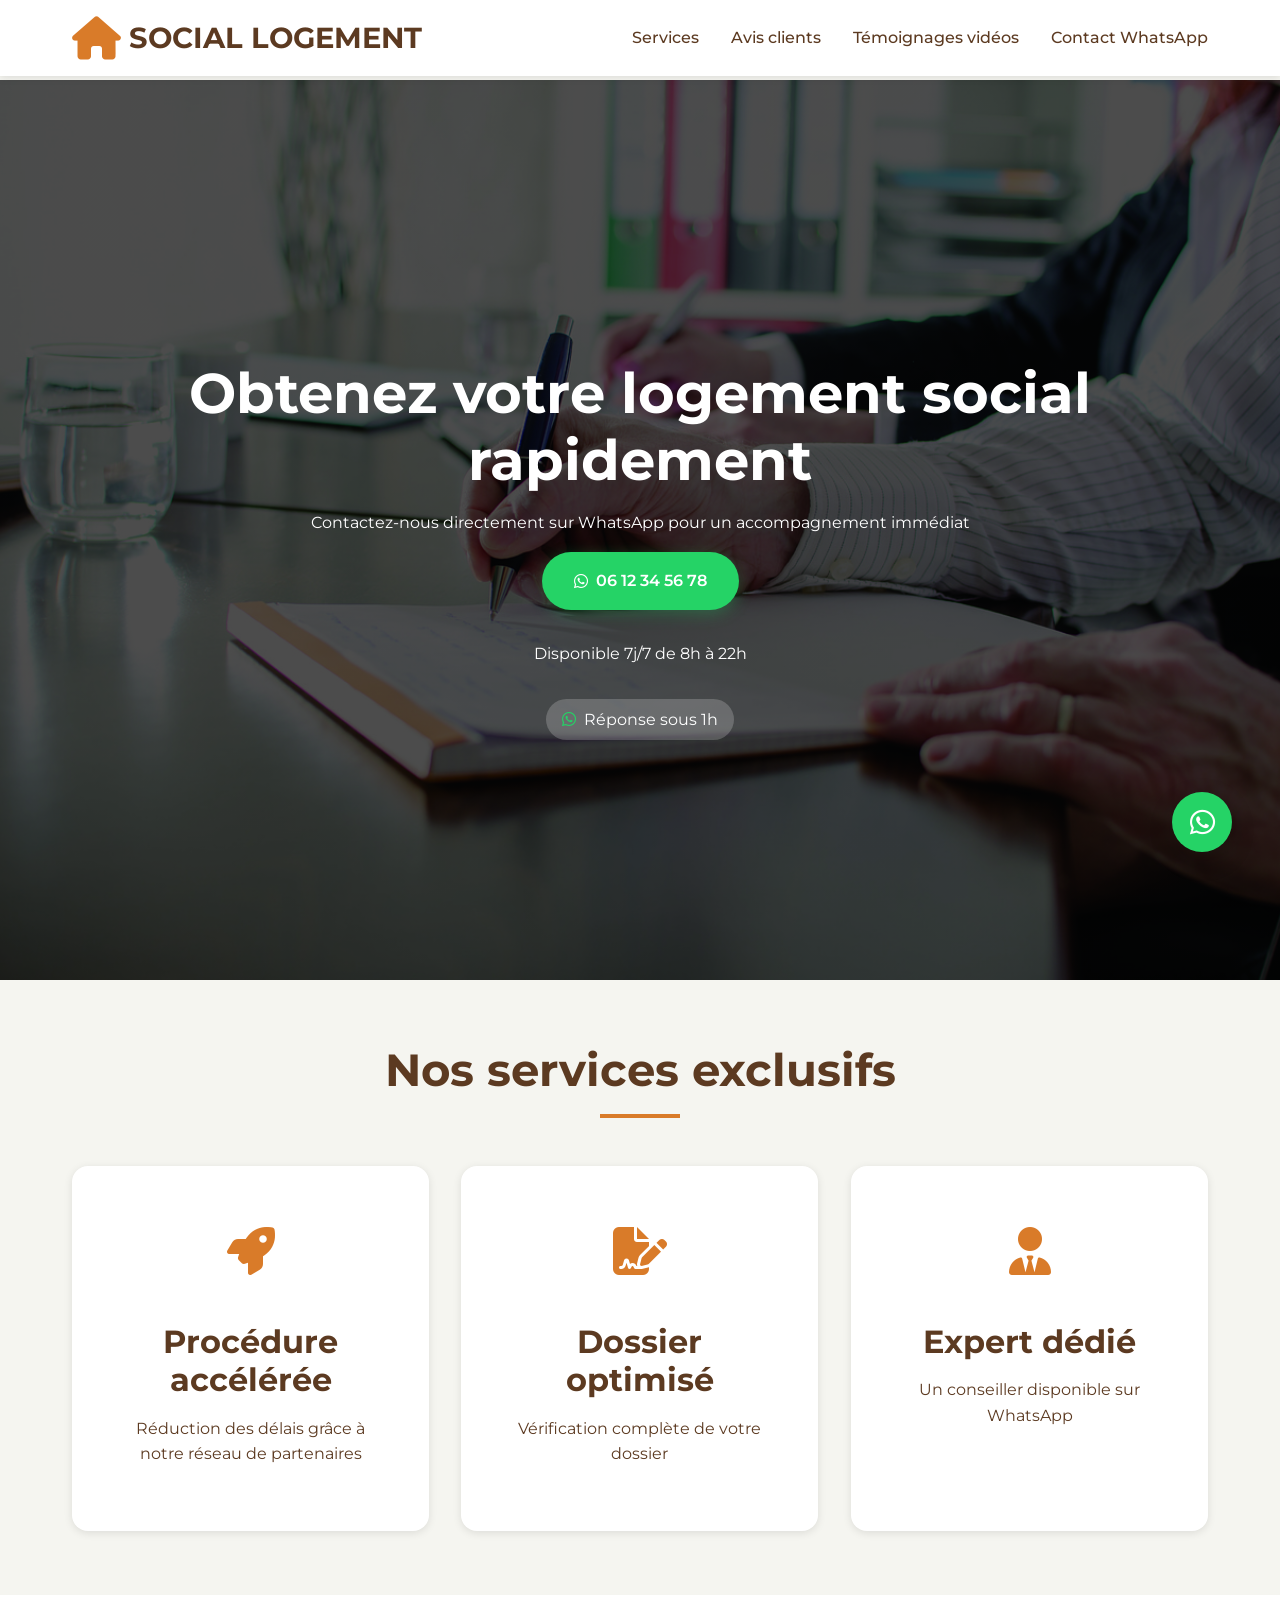
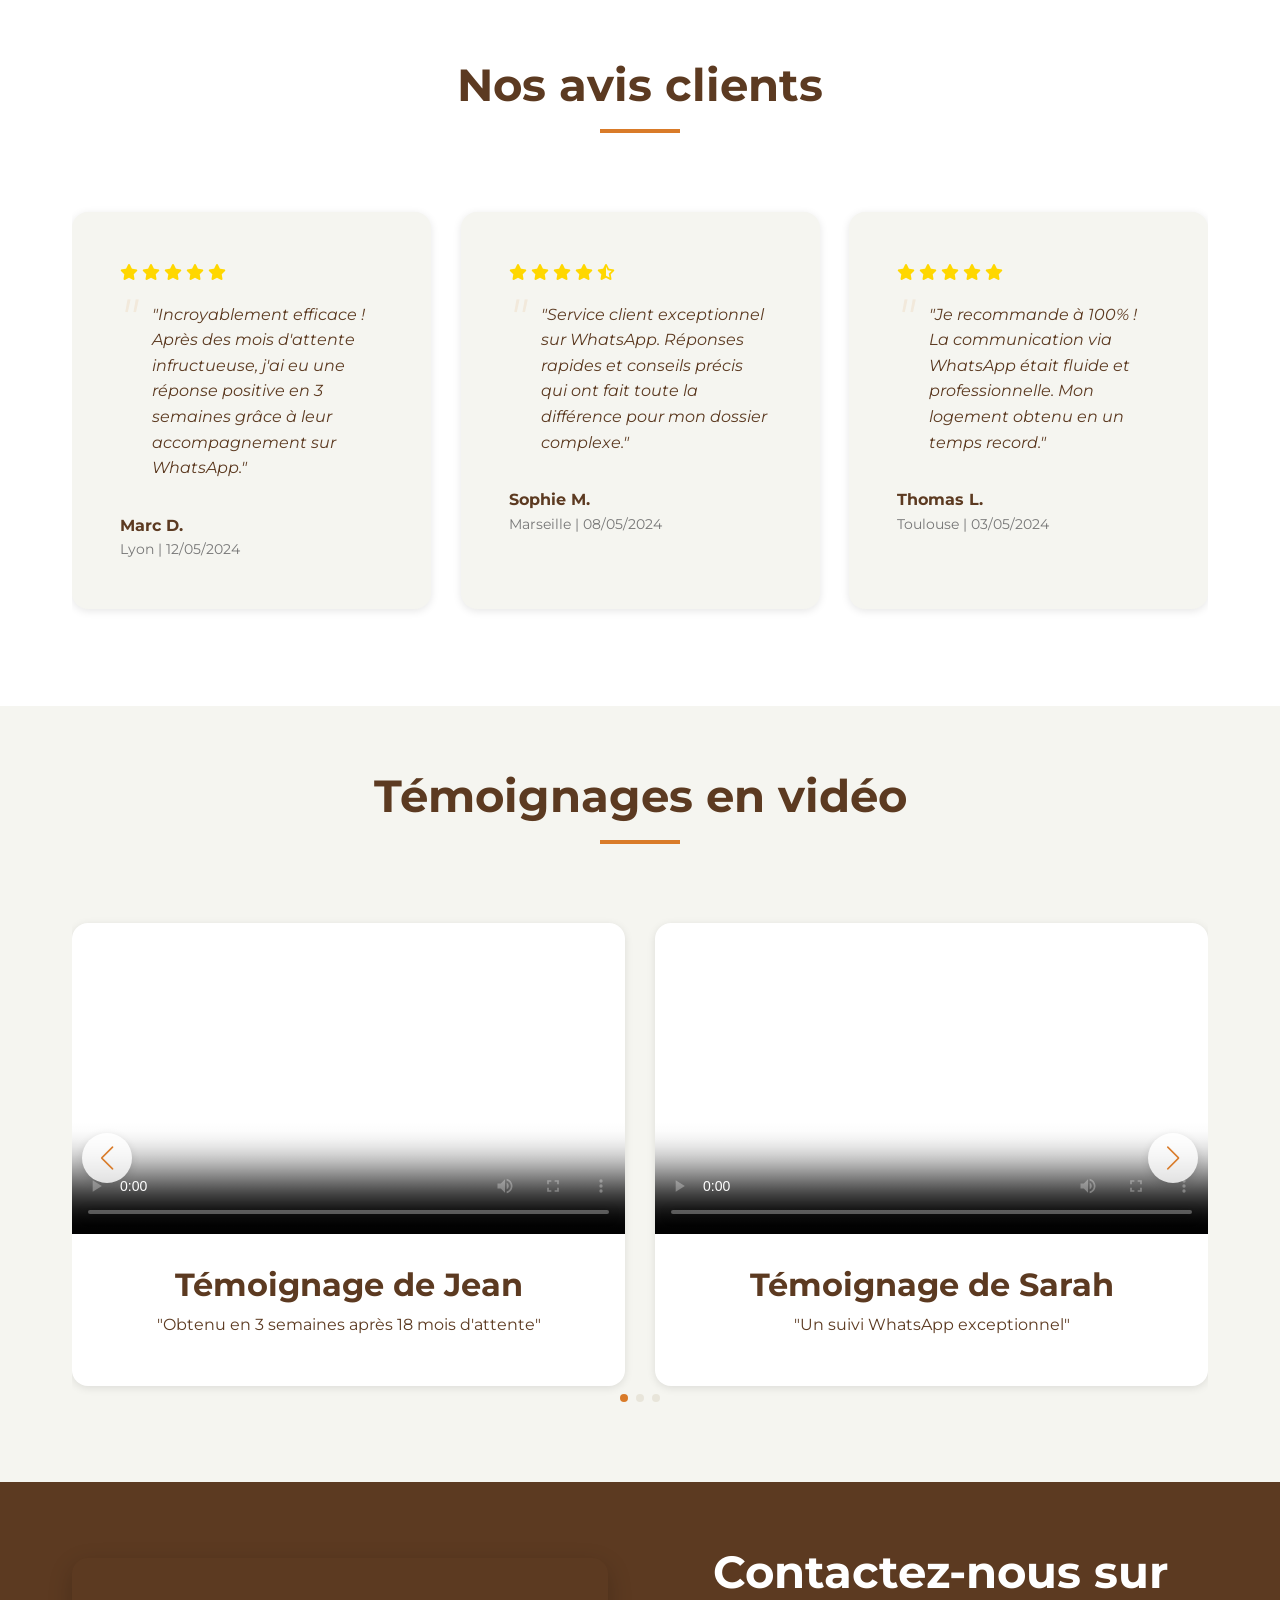
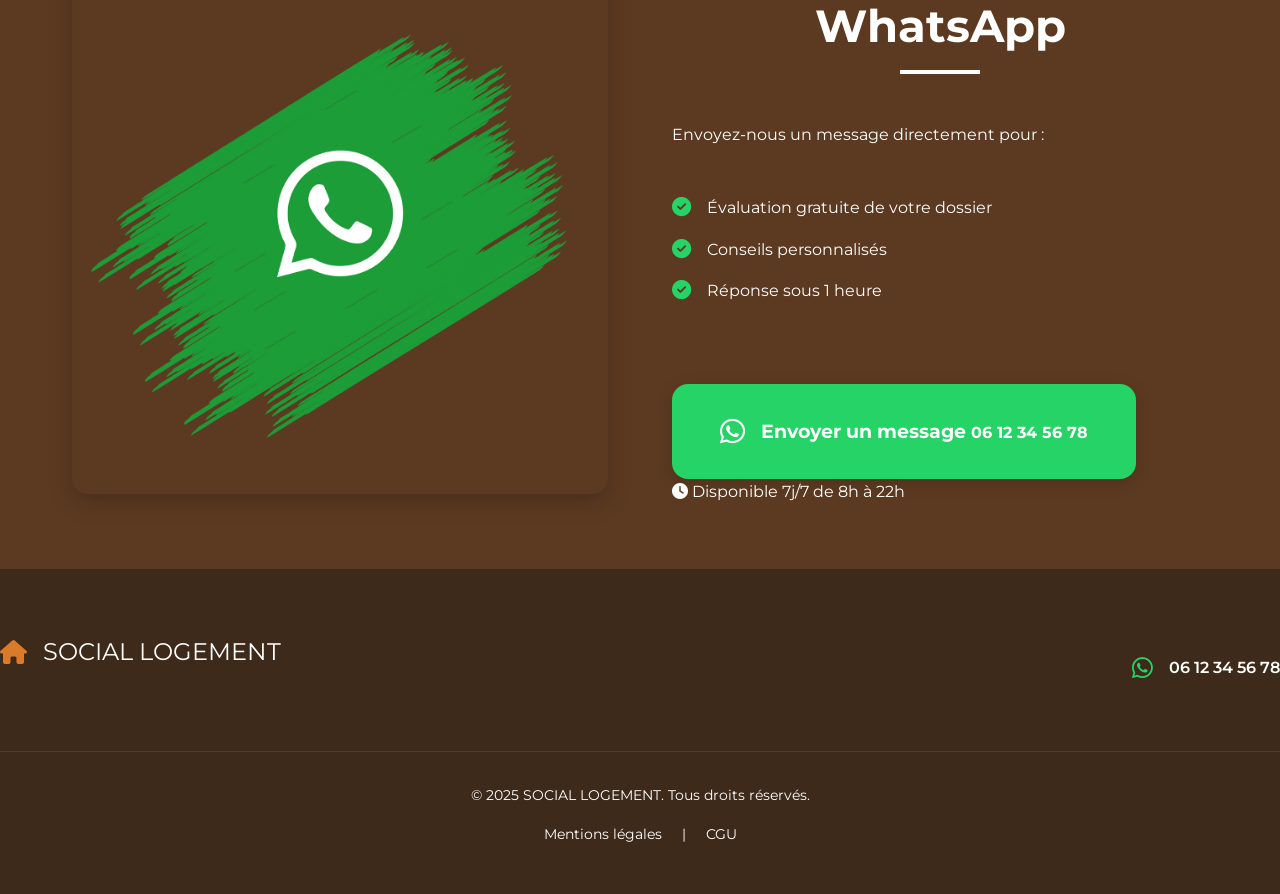
==== index.html @ 8d833677 "site web" ====
<!DOCTYPE html>
<html lang="fr">
<head>
    <meta charset="UTF-8">
    <meta name="viewport" content="width=device-width, initial-scale=1.0">
    <meta name="description" content="SOCIAL LOGEMENT - Accompagnement expert pour obtenir votre logement social rapidement via WhatsApp.">
    <title>SOCIAL LOGEMENT | Solution Rapide via WhatsApp</title>
    <link rel="stylesheet" href="https://cdnjs.cloudflare.com/ajax/libs/font-awesome/6.4.0/css/all.min.css">
    <link href="https://fonts.googleapis.com/css2?family=Montserrat:wght@400;500;600;700&display=swap" rel="stylesheet">
    <link rel="stylesheet" href="https://cdn.jsdelivr.net/npm/swiper@11/swiper-bundle.min.css"/>
    <link rel="stylesheet" href="css/style.css">
    <link rel="icon" href="favicon.ico" type="image/x-icon">
</head>
<body>
    <!-- Header Fixé -->
    <header class="header" >
        <div class="container">
            <nav class="navbar">
                <a href="#" class="logo">
                    <i class="fas fa-home"></i>
                    <span>SOCIAL LOGEMENT</span>
                </a>
                <button class="menu-toggle" aria-label="Menu mobile">
                    <i class="fas fa-bars"></i>
                </button>
                <ul class="nav-links">
                    <li><a href="#services">Services</a></li>
                    <li><a href="#commentaires-ecrits">Avis clients</a></li>
                    <li ><a href="#temoignages-videos">Témoignages vidéos</a></li>
                    <li><a href="#whatsapp">Contact WhatsApp</a></li>
                </ul>
            </nav>
        </div>
    </header>

    <!-- Hero Section avec WhatsApp en vedette -->
    <section class="hero">
        <div class="container">
            <h1 data-scroll="up">Obtenez votre logement social rapidement</h1>
            <p class="hero-subtitle" data-scroll="up" data-scroll-delay="100">Contactez-nous directement sur WhatsApp pour un accompagnement immédiat</p>
            
            <a href="https://wa.me/33612345678" class="btn btn-whatsapp pulse" data-scroll="up" data-scroll-delay="200">
                <i class="fab fa-whatsapp"></i>
                <span>06 12 34 56 78</span>
            </a>
            
            <div class="hero-cta" data-scroll="up" data-scroll-delay="300">
                <p>Disponible 7j/7 de 8h à 22h</p>
                <div class="whatsapp-badge">
                    <i class="fab fa-whatsapp"></i>
                    <span>Réponse sous 1h</span>
                </div>
            </div>
        </div>
    </section>

    <!-- Services Section -->
    <section id="services" class="section">
        <div class="container">
            <h2 class="section-title" data-scroll="up">Nos services exclusifs</h2>
            <div class="services-grid">
                <article class="card service-card hover-effect" data-scroll="left">
                    <div class="service-icon">
                        <i class="fas fa-rocket"></i>
                    </div>
                    <h3>Procédure accélérée</h3>
                    <p>Réduction des délais grâce à notre réseau de partenaires</p>
                </article>
                <article class="card service-card hover-effect" data-scroll="up" data-scroll-delay="100">
                    <div class="service-icon">
                        <i class="fas fa-file-signature"></i>
                    </div>
                    <h3>Dossier optimisé</h3>
                    <p>Vérification complète de votre dossier</p>

                </article>
                <article class="card service-card hover-effect" data-scroll="right">
                    <div class="service-icon">
                        <i class="fas fa-user-tie"></i>
                    </div>
                    <h3>Expert dédié</h3>
                    <p>Un conseiller disponible sur WhatsApp</p>

                </article>
            </div>
        </div>
    </section>

    <!-- Section Commentaires Écrits -->
    <section id="commentaires-ecrits" class="section comments-section">
        <div class="container">
            <h2 class="section-title" data-scroll="up">Nos avis clients</h2>
            <div class="swiper commentsSwiper" data-scroll="up">
                <div class="swiper-wrapper">
                    <!-- Commentaire 1 -->
                    <div class="swiper-slide" data-scroll="left">
                        <div class="comment-card">
                            <div class="comment-rating">
                                <i class="fas fa-star"></i>
                                <i class="fas fa-star"></i>
                                <i class="fas fa-star"></i>
                                <i class="fas fa-star"></i>
                                <i class="fas fa-star"></i>
                            </div>
                            <p class="comment-text">"Incroyablement efficace ! Après des mois d'attente infructueuse, j'ai eu une réponse positive en 3 semaines grâce à leur accompagnement sur WhatsApp."</p>
                            <div class="comment-author">
                                <strong>Marc D.</strong>
                                <span>Lyon | 12/05/2024</span>
                            </div>
                        </div>
                    </div>
                    
                    <!-- Commentaire 2 -->
                    <div class="swiper-slide" data-scroll="up" data-scroll-delay="100">
                        <div class="comment-card">
                            <div class="comment-rating">
                                <i class="fas fa-star"></i>
                                <i class="fas fa-star"></i>
                                <i class="fas fa-star"></i>
                                <i class="fas fa-star"></i>
                                <i class="fas fa-star-half-alt"></i>
                            </div>
                            <p class="comment-text">"Service client exceptionnel sur WhatsApp. Réponses rapides et conseils précis qui ont fait toute la différence pour mon dossier complexe."</p>
                            <div class="comment-author">
                                <strong>Sophie M.</strong>
                                <span>Marseille | 08/05/2024</span>
                            </div>
                        </div>
                    </div>
                    
                    <!-- Commentaire 3 -->
                    <div class="swiper-slide" data-scroll="right">
                        <div class="comment-card">
                            <div class="comment-rating">
                                <i class="fas fa-star"></i>
                                <i class="fas fa-star"></i>
                                <i class="fas fa-star"></i>
                                <i class="fas fa-star"></i>
                                <i class="fas fa-star"></i>
                            </div>
                            <p class="comment-text">"Je recommande à 100% ! La communication via WhatsApp était fluide et professionnelle. Mon logement obtenu en un temps record."</p>
                            <div class="comment-author">
                                <strong>Thomas L.</strong>
                                <span>Toulouse | 03/05/2024</span>
                            </div>
                        </div>
                    </div>
                </div>
                <div class="swiper-pagination"></div>
            </div>
        </div>
    </section>

    <!-- Section Témoignages Vidéos -->
    <section id="temoignages-videos" class="section video-testimonials-section">
        <div class="container">
            <h2 class="section-title" data-scroll="up">Témoignages en vidéo</h2>
            <div class="swiper videoTestimonialsSwiper" data-scroll="up">
                <div class="swiper-wrapper">
                    <!-- Vidéo 1 -->
                    <div class="swiper-slide" data-scroll="left">
                        <div class="video-testimonial-card">
                            <div class="video-container">
                                <video controls poster="assets/video-poster-1.jpg">
                                    <source src="assets/video1.mp4" type="video/mp4">
                                </video>
                            </div>
                            <div class="video-info">
                                <h3>Témoignage de Jean</h3>
                                <p>"Obtenu en 3 semaines après 18 mois d'attente"</p>
                            </div>
                        </div>
                    </div>
                    
                    <!-- Vidéo 2 -->
                    <div class="swiper-slide" data-scroll="up" data-scroll-delay="100">
                        <div class="video-testimonial-card">
                            <div class="video-container">
                                <video controls poster="assets/video-poster-2.jpg">
                                    <source src="assets/video2.mp4" type="video/mp4">
                                </video>
                            </div>
                            <div class="video-info">
                                <h3>Témoignage de Sarah</h3>
                                <p>"Un suivi WhatsApp exceptionnel"</p>
                            </div>
                        </div>
                    </div>
                    
                    <!-- Vidéo 3 -->
                    <div class="swiper-slide" data-scroll="right">
                        <div class="video-testimonial-card">
                            <div class="video-container">
                                <video controls poster="assets/video-poster-3.jpg">
                                    <source src="assets/video3.mp4" type="video/mp4">
                                </video>
                            </div>
                            <div class="video-info">
                                <h3>Témoignage de Pierre</h3>
                                <p>"Dossier traité en urgence grâce à WhatsApp"</p>
                            </div>
                        </div>
                    </div>
                </div>
                <div class="swiper-button-next"></div>
                <div class="swiper-button-prev"></div>
                <div class="swiper-pagination"></div>
            </div>
        </div>
    </section>

    <!-- Section WhatsApp -->
    <section id="whatsapp" class="section whatsapp-section">
        <div class="container">
            <div class="whatsapp-container">
                <div class="whatsapp-image" data-scroll="left">
                    <img src="assets/whatsapp-illustration.png" alt="Contact WhatsApp">
                </div>
                <div class="whatsapp-content" data-scroll="right">
                    <h2 class="section-title">Contactez-nous sur WhatsApp</h2>
                    <p data-scroll="right" data-scroll-delay="100">Envoyez-nous un message directement pour :</p>
                    <ul class="whatsapp-features">
                        <li data-scroll="right" data-scroll-delay="150"><i class="fas fa-check-circle"></i> Évaluation gratuite de votre dossier</li>
                        <li data-scroll="right" data-scroll-delay="200"><i class="fas fa-check-circle"></i> Conseils personnalisés</li>
                        <li data-scroll="right" data-scroll-delay="250"><i class="fas fa-check-circle"></i> Réponse sous 1 heure</li>
                    </ul>
                    <a href="https://wa.me/33612345678" class="btn btn-whatsapp-large pulse" data-scroll="up" data-scroll-delay="300">
                        <i class="fab fa-whatsapp"></i>
                        <span>Envoyer un message <small><b>06 12 34 56 78</b></small></span>
                        
                    </a>
                    <div class="whatsapp-hours" data-scroll="up" data-scroll-delay="350">
                        <i class="fas fa-clock"></i>
                        <span>Disponible 7j/7 de 8h à 22h</span>
                    </div>
                </div>
            </div>
        </div>
    </section>

    <!-- Footer -->
    <footer class="footer">
        <div class="footer-content">
            <div class="footer-logo" data-scroll="left">
                <i class="fas fa-home"></i>
                <span>SOCIAL LOGEMENT</span>
            </div>
            <div class="footer-whatsapp" data-scroll="up" data-scroll-delay="100">
                <a href="https://wa.me/33612345678" class="whatsapp-link">
                    <i class="fab fa-whatsapp"></i>
                    <span>   06 12 34 56 78 </span>
                    
                    
                </a>
            </div>
            <div class="footer-legal" data-scroll="right">
                <p>&copy; 2025 SOCIAL LOGEMENT. Tous droits réservés.</p>
                <p><a href="#">Mentions légales</a> | <a href="#">CGU</a></p>
            </div>
        </div>
    </footer>

    <!-- Bouton WhatsApp flottant -->
    <a href="https://wa.me/33612345678" class="float-whatsapp pulse" data-scroll>
        <i class="fab fa-whatsapp"></i>
    </a>

    <!-- Swiper JS -->
    <script src="https://cdn.jsdelivr.net/npm/swiper@11/swiper-bundle.min.js"></script>
    <!-- Main JS -->
    <script src="js/script.js"></script>
</body>
</html>
---- css/style.css ----
/* =============================================
   FICHIER STYLE.CSS POUR SOCIAL LOGEMENT
   Version : 3.0
   Auteur : [Votre nom]
   Date : [Date]
   ============================================= */

/* ====================
   VARIABLES
   ==================== */
:root {
  /* Votre palette de couleurs */
  --beige-light: #F5F5F0;
  --beige-dark: #E8E5DA;
  --marron-light: #5C3A21;
  --marron-dark: #3E2A1A;
  --orange-light: #D97B29;
  --orange-dark: #B26221;
  
  /* Couleurs WhatsApp uniquement */
  --whatsapp: #25D366;
  --whatsapp-dark: #128C7E;
  
  /* Neutres */
  --white: #FFFFFF;
  --black: #000000;
  --gray: #777777;

  /* Typographie */
  --font-main: 'Montserrat', sans-serif;
  --font-size-base: 16px;
  --line-height-base: 1.6;

  /* Espacements */
  --space-xs: 0.5rem;
  --space-sm: 1rem;
  --space-md: 2rem;
  --space-lg: 3rem;
  --space-xl: 4rem;

  /* Effets */
  --transition-base: all 0.3s ease-in-out;
  --shadow-sm: 0 2px 8px rgba(0,0,0,0.1);
  --shadow-md: 0 4px 16px rgba(0,0,0,0.15);
  --shadow-lg: 0 8px 24px rgba(0,0,0,0.2);
  --border-radius: 8px;
  --border-radius-lg: 16px;
}

/* ====================
   RESET ET BASE
   ==================== */
*,
*::before,
*::after {
  box-sizing: border-box;
  margin: 0;
  padding: 0;
}

html {
  scroll-behavior: smooth;
  font-size: var(--font-size-base);
}

body {
  font-family: var(--font-main);
  line-height: var(--line-height-base);
  color: var(--marron-light);
  background-color: var(--beige-light);
  overflow-x: hidden;
  padding-top: 80px; /* Pour le header fixe */
}

a {
  text-decoration: none;
  color: inherit;
  transition: var(--transition-base);
}

img, video {
  max-width: 100%;
  height: auto;
  display: block;
}

ul, ol {
  list-style: none;
}

/* ====================
   TYPOGRAPHIE
   ==================== */
h1, h2, h3, h4, h5, h6 {
  font-weight: 700;
  line-height: 1.2;
  margin-bottom: var(--space-sm);
}

h1 { font-size: clamp(2.5rem, 5vw, 3.5rem); }
h2 { font-size: clamp(2rem, 4vw, 2.8rem); }
h3 { font-size: clamp(1.5rem, 3vw, 2rem); }

p {
  margin-bottom: var(--space-sm);
}

/* ====================
   LAYOUT
   ==================== */
.container {
  width: 100%;
  max-width: 1200px;
  margin: 0 auto;
  padding: 0 var(--space-md);
}

.section {
  padding: var(--space-xl) 0;
  position: relative;
}

.section-title {
  text-align: center;
  margin-bottom: var(--space-lg);
  position: relative;
}

.section-title::after {
  content: '';
  display: block;
  width: 80px;
  height: 4px;
  background: var(--orange-light);
  margin: var(--space-sm) auto 0;
}

/* ====================
   COMPOSANTS
   ==================== */

/* Header - Correction du bug PC */
.header {
  position: fixed;
  top: 0;
  left: 0;
  width: 100%;
  background-color: var(--white);
  box-shadow: var(--shadow-sm);
  z-index: 1000;
  padding: 15px 0;
}

.navbar {
  display: flex;
  justify-content: space-between;
  align-items: center;
}

.logo {
  display: flex;
  align-items: center;
  font-size: 1.8rem;
  font-weight: 700;
  color: var(--marron-light);
}

.logo i {
  margin-right: var(--space-xs);
  color: var(--orange-light);
  font-size: 1.5em;
}

.nav-links {
  display: flex;
  gap: var(--space-md);
}

.nav-links a {
  font-weight: 500;
  position: relative;
}

.nav-links a::after {
  content: '';
  position: absolute;
  bottom: -3px;
  left: 0;
  width: 0;
  height: 2px;
  background: var(--orange-light);
  transition: var(--transition-base);
}

.nav-links a:hover::after {
  width: 100%;
}

.menu-toggle {
  display: none;
  background: none;
  border: none;
  font-size: 1.5rem;
  color: var(--marron-light);
  cursor: pointer;
}

/* Boutons */
.btn {
  display: inline-flex;
  align-items: center;
  justify-content: center;
  padding: var(--space-sm) var(--space-md);
  border-radius: 50px;
  font-weight: 600;
  transition: var(--transition-base);
}

.btn-primary {
  background-color: var(--orange-light);
  color: var(--white);
}

.btn-primary:hover {
  background-color: var(--orange-dark);
  transform: translateY(-3px);
}

/* Boutons WhatsApp (seuls éléments verts) */
.btn-whatsapp {
  background-color: var(--whatsapp);
  color: var(--white);
  box-shadow: 0 4px 15px rgba(37, 211, 102, 0.3);
}

.btn-whatsapp:hover {
  background-color: var(--whatsapp-dark);
  transform: translateY(-3px);
  box-shadow: 0 8px 20px rgba(37, 211, 102, 0.4);
}

.btn-whatsapp i {
  margin-right: var(--space-xs);
}

/* Hero Section */
.hero {
  min-height: 100vh;
  display: flex;
  flex-direction: column;
  justify-content: center;
  align-items: center;
  text-align: center;
  padding: 120px var(--space-md) 80px;
  background: linear-gradient(rgba(0, 0, 0, 0.7), rgba(0, 0, 0, 0.7)), url('../assets/hero-bg.png') center/cover;
  color: var(--white);
}

.hero-cta {
  margin-top: var(--space-md);
}

.whatsapp-badge {
  display: inline-flex;
  align-items: center;
  background: rgba(255, 255, 255, 0.2);
  padding: var(--space-xs) var(--space-sm);
  border-radius: 50px;
  margin-top: var(--space-sm);
}

.whatsapp-badge i {
  color: var(--whatsapp);
  margin-right: var(--space-xs);
}

/* Animation pulsante pour WhatsApp uniquement */
@keyframes pulse {
  0% {
    transform: scale(1);
    box-shadow: 0 0 0 0 rgba(37, 211, 102, 0.7);
  }
  70% {
    transform: scale(1.05);
    box-shadow: 0 0 0 10px rgba(37, 211, 102, 0);
  }
  100% {
    transform: scale(1);
    box-shadow: 0 0 0 0 rgba(37, 211, 102, 0);
  }
}

.pulse {
  animation: pulse 2s infinite;
}

/* Services Section */
.services-grid {
  display: grid;
  grid-template-columns: repeat(auto-fit, minmax(300px, 1fr));
  gap: var(--space-md);
}

.service-card {
  background: var(--white);
  border-radius: var(--border-radius-lg);
  padding: var(--space-lg);
  text-align: center;
  box-shadow: var(--shadow-sm);
  transition: var(--transition-base);
  position: relative;
  overflow: hidden;
}

.service-card:hover {
  transform: translateY(-10px);
  box-shadow: var(--shadow-lg);
}

.service-icon {
  font-size: 3rem;
  color: var(--orange-light);
  margin-bottom: var(--space-md);
  transition: var(--transition-base);
}

.service-card:hover .service-icon {
  transform: scale(1.2);
}

/* Section Commentaires Écrits */
.comments-section {
  background: var(--white);
}

.comment-card {
  background: var(--beige-light);
  border-radius: var(--border-radius-lg);
  padding: var(--space-lg);
  height: 100%;
  box-shadow: var(--shadow-sm);
}

.comment-rating {
  color: #FFD700;
  margin-bottom: var(--space-sm);
}

.comment-text {
  font-style: italic;
  margin-bottom: var(--space-md);
  position: relative;
  padding-left: var(--space-md);
}

.comment-text::before {
  content: '"';
  position: absolute;
  left: 0;
  top: -10px;
  font-size: 3rem;
  color: rgba(217, 123, 41, 0.1);
  line-height: 1;
}

.comment-author {
  display: flex;
  flex-direction: column;
}

.comment-author strong {
  color: var(--marron-light);
}

.comment-author span {
  font-size: 0.9rem;
  color: var(--gray);
}

/* Section Témoignages Vidéos */
.video-testimonials-section {
  background: var(--beige-light);
}

.video-testimonial-card {
  background: var(--white);
  border-radius: var(--border-radius-lg);
  overflow: hidden;
  box-shadow: var(--shadow-sm);
  transition: var(--transition-base);
}

.video-testimonial-card:hover {
  transform: translateY(-5px);
  box-shadow: var(--shadow-lg);
}

.video-container {
  position: relative;
  padding-bottom: 56.25%;
  height: 0;
  overflow: hidden;
}

.video-container video {
  position: absolute;
  top: 0;
  left: 0;
  width: 100%;
  height: 100%;
  object-fit: cover;
}

.video-info {
  padding: var(--space-md);
  text-align: center;
}

.video-info h3 {
  color: var(--marron-light);
  margin-bottom: var(--space-xs);
}

/* Section WhatsApp */
.whatsapp-section {
  background: var(--marron-light);
  color: var(--white);
}

.whatsapp-container {
  display: grid;
  grid-template-columns: 1fr 1fr;
  gap: var(--space-xl);
  align-items: center;
}

.whatsapp-image img {
  width: 100%;
  border-radius: var(--border-radius-lg);
  box-shadow: var(--shadow-lg);
}

.whatsapp-content .section-title {
  color: var(--white);
}

.whatsapp-content .section-title::after {
  background: var(--white);
}

.whatsapp-features {
  list-style: none;
  margin: var(--space-lg) 0;
}

.whatsapp-features li {
  margin-bottom: var(--space-sm);
  display: flex;
  align-items: center;
}

.whatsapp-features i {
  margin-right: var(--space-sm);
  font-size: 1.2rem;
  color: var(--whatsapp);
}

.btn-whatsapp-large {
  display: inline-flex;
  align-items: center;
  background: var(--whatsapp);
  color: var(--white);
  padding: var(--space-md) var(--space-lg);
  border-radius: var(--border-radius-lg);
  font-weight: 700;
  font-size: 1.2rem;
  transition: var(--transition-base);
  box-shadow: var(--shadow-md);
  margin-top: var(--space-md);
}

.btn-whatsapp-large:hover {
  background: var(--whatsapp-dark);
  transform: translateY(-3px);
  box-shadow: var(--shadow-lg);
}

.btn-whatsapp-large i {
  font-size: 1.8rem;
  margin-right: var(--space-sm);
}

/* Footer */
.footer {
  background: var(--marron-dark);
  color: var(--white);
  padding: var(--space-xl) 0 var(--space-md);
}

.footer-content {
  display: flex;
  justify-content: space-between;
  align-items: center;
  flex-wrap: wrap;
}

.footer-logo {
  display: flex;
  align-items: center;
  font-size: 1.5rem;
  margin-bottom: var(--space-md);
}

.footer-logo i {
  color: var(--orange-light);
  margin-right: var(--space-sm);
}

.footer-whatsapp .whatsapp-link {
  display: flex;
  align-items: center;
  color: var(--white);
  font-weight: 600;
}

.footer-whatsapp .whatsapp-link i {
  color: var(--whatsapp);
  margin-right: var(--space-sm);
  font-size: 1.5rem;
}

.footer-legal {
  width: 100%;
  text-align: center;
  margin-top: var(--space-lg);
  padding-top: var(--space-md);
  border-top: 1px solid rgba(255, 255, 255, 0.1);
  font-size: 0.9rem;
}

.footer-legal a {
  color: var(--white);
  margin: 0 var(--space-sm);
}

/* Bouton WhatsApp flottant */
.float-whatsapp {
  position: fixed;
  bottom: var(--space-lg);
  right: var(--space-lg);
  width: 60px;
  height: 60px;
  background: var(--whatsapp);
  color: var(--white);
  border-radius: 50%;
  display: flex;
  align-items: center;
  justify-content: center;
  font-size: 1.8rem;
  box-shadow: var(--shadow-lg);
  z-index: 999;
  transition: var(--transition-base);
}

.float-whatsapp:hover {
  background: var(--whatsapp-dark);
  transform: scale(1.1);
}

/* ====================
   SWIPER OVERRIDES
   ==================== */
.swiper {
  width: 100%;
  padding: var(--space-md) 0;
}

.swiper-slide {
  height: auto;
}

.swiper-pagination-bullet {
  background: var(--beige-dark);
  opacity: 1;
}

.swiper-pagination-bullet-active {
  background: var(--orange-light);
}

.swiper-button-next,
.swiper-button-prev {
  color: var(--orange-light);
  background: rgba(255, 255, 255, 0.8);
  width: 50px;
  height: 50px;
  border-radius: 50%;
  box-shadow: var(--shadow-sm);
  transition: var(--transition-base);
}

.swiper-button-next:hover,
.swiper-button-prev:hover {
  background: var(--white);
  transform: scale(1.1);
}

.swiper-button-next::after,
.swiper-button-prev::after {
  font-size: 1.5rem;
}

/* ====================
   RESPONSIVE
   ==================== */
@media (max-width: 992px) {
  .whatsapp-container {
    grid-template-columns: 1fr;
    gap: var(--space-lg);
  }
  
  .whatsapp-image {
    max-width: 500px;
    margin: 0 auto;
  }
}

@media (max-width: 768px) {
  .menu-toggle {
    display: block;
  }
  
  .nav-links {
    position: fixed;
    top: 80px;
    left: 0;
    width: 100%;
    background: var(--white);
    flex-direction: column;
    align-items: center;
    padding: var(--space-md) 0;
    box-shadow: 0 10px 15px rgba(0, 0, 0, 0.1);
    transform: translateY(-150%);
    transition: var(--transition-base);
  }
  
  .nav-links.active {
    transform: translateY(0);
  }
  
  .nav-links li {
    margin: var(--space-sm) 0;
  }
  
  .hero h1 {
    font-size: 2.2rem;
  }
  
  .section {
    padding: var(--space-lg) 0;
  }
  
  .swiper-button-next,
  .swiper-button-prev {
    display: none;
  }
}

@media (max-width: 576px) {
  :root {
    --font-size-base: 15px;
  }
  
  .hero h1 {
    font-size: 1.8rem;
  }
  
  .btn-whatsapp {
    padding: var(--space-sm) var(--space-md);
    font-size: 1rem;
  }
  
  .float-whatsapp {
    width: 50px;
    height: 50px;
    font-size: 1.5rem;
    bottom: var(--space-md);
    right: var(--space-md);
  }
}

/* ====================
   ANIMATION SCROLL
   ==================== */
[data-scroll] {
  opacity: 0;
  transition: opacity 0.8s ease-out, transform 0.8s ease-out;
  will-change: opacity, transform;
}

[data-scroll="in"] {
  opacity: 1;
  transform: translate(0, 0) !important;
}

[data-scroll="left"] {
  transform: translateX(-50px);
}

[data-scroll="right"] {
  transform: translateX(50px);
}

[data-scroll="up"] {
  transform: translateY(50px);
}

[data-scroll="down"] {
  transform: translateY(-50px);
}

/* Délais d'animation */
[data-scroll-delay="100"] { transition-delay: 0.1s; }
[data-scroll-delay="150"] { transition-delay: 0.15s; }
[data-scroll-delay="200"] { transition-delay: 0.2s; }
[data-scroll-delay="250"] { transition-delay: 0.25s; }
[data-scroll-delay="300"] { transition-delay: 0.3s; }
[data-scroll-delay="350"] { transition-delay: 0.35s; }
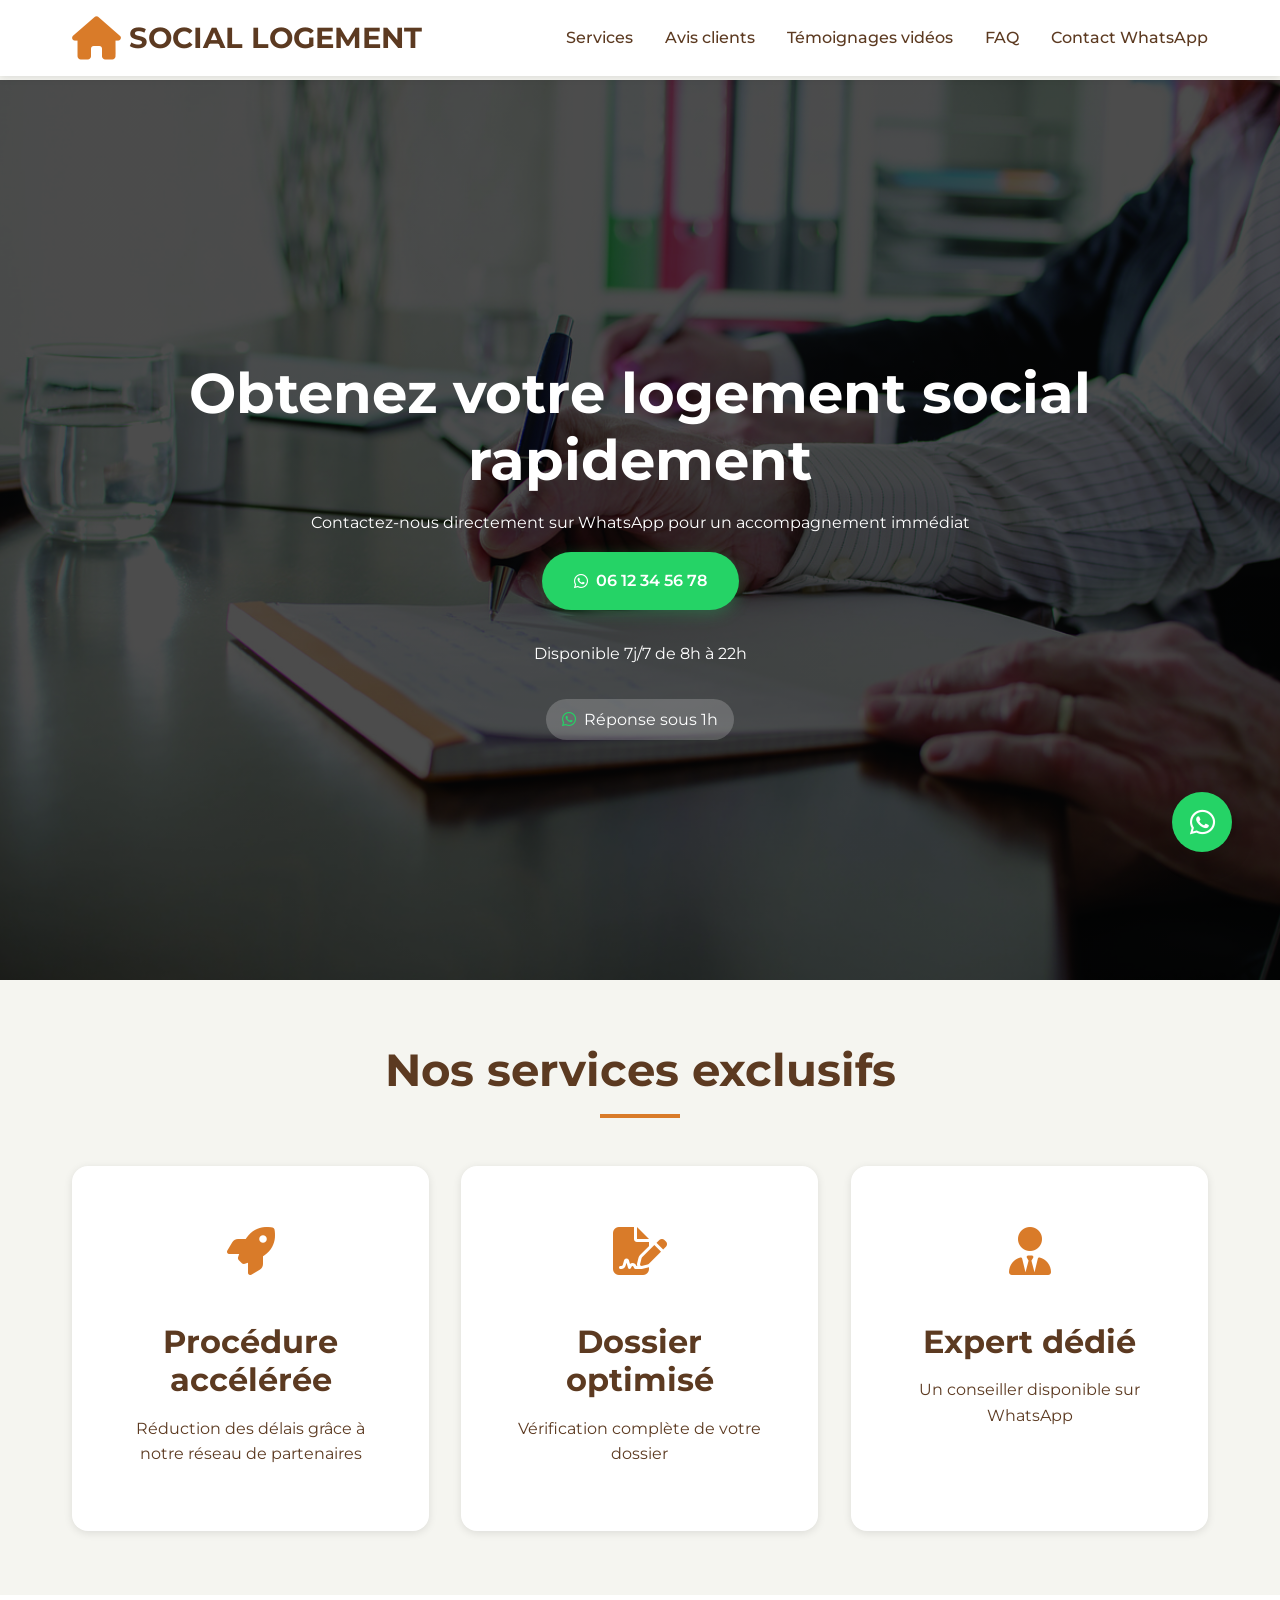
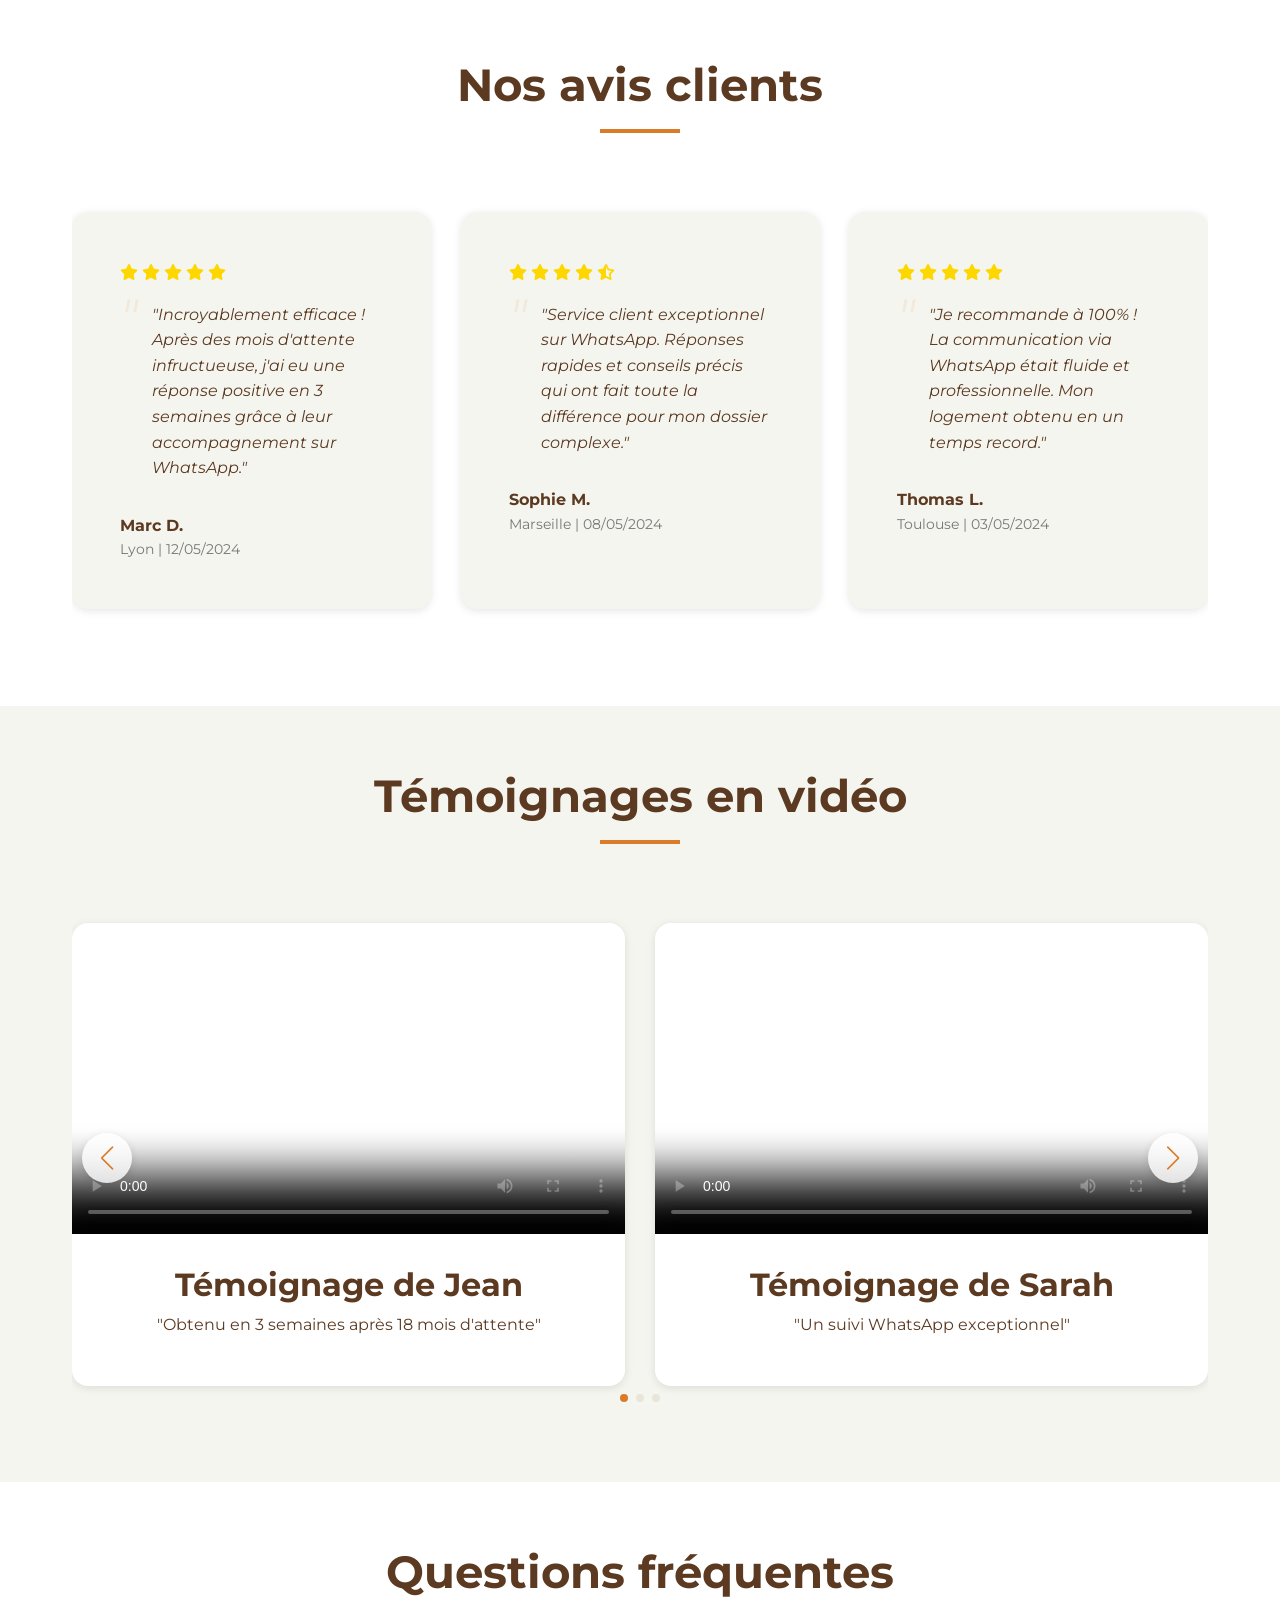
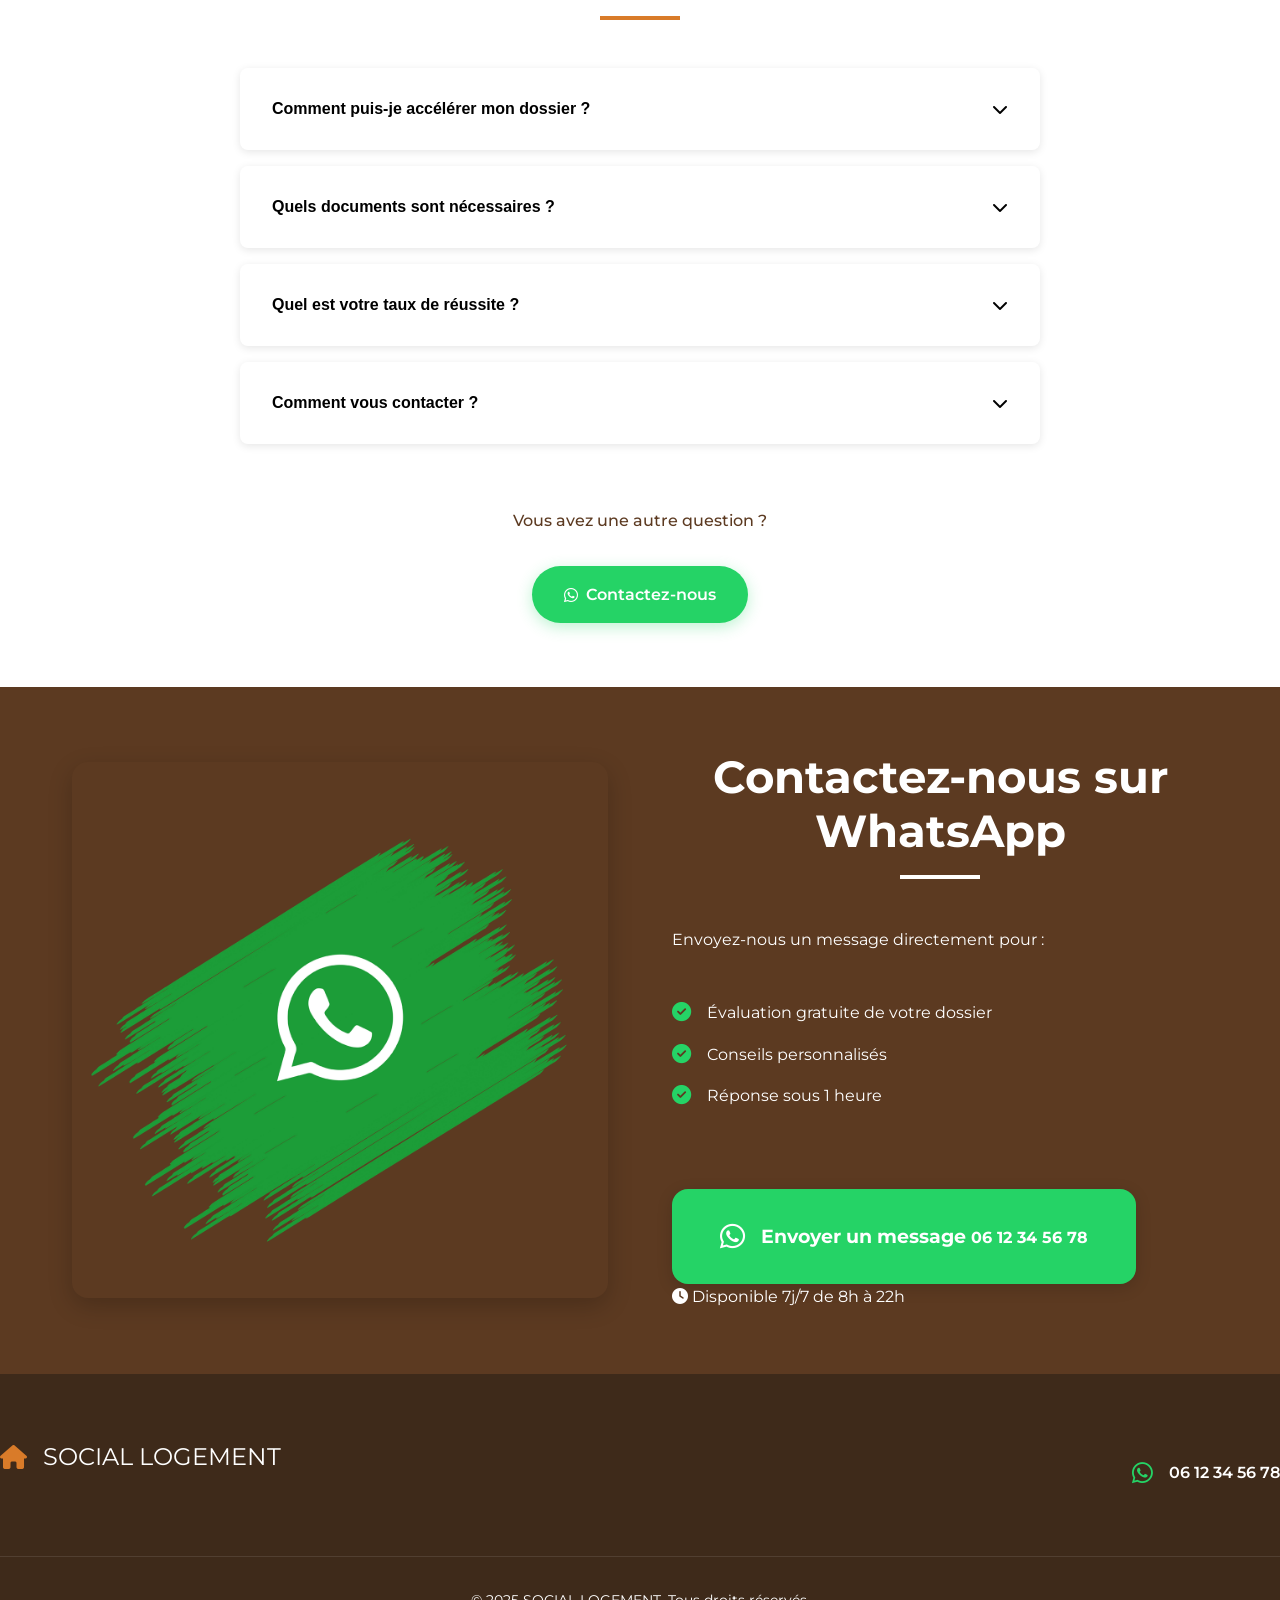
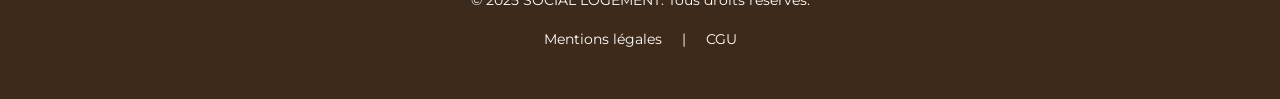
==== commit a8122694: "Ajout faq" ====
--- a/index.html
+++ b/index.html
@@ -27,6 +27,7 @@
                     <li><a href="#services">Services</a></li>
                     <li><a href="#commentaires-ecrits">Avis clients</a></li>
                     <li ><a href="#temoignages-videos">Témoignages vidéos</a></li>
+                    <li><a href="#faq">FAQ</a></li>
                     <li><a href="#whatsapp">Contact WhatsApp</a></li>
                 </ul>
             </nav>
@@ -208,6 +209,66 @@
             </div>
         </div>
     </section>
+    <!-- Section FAQ -->
+<section id="faq" class="section faq-section">
+    <div class="container">
+        <h2 class="section-title">Questions fréquentes</h2>
+        
+        <div class="faq-container">
+            <!-- Question 1 -->
+            <div class="faq-item">
+                <button class="faq-question">
+                    <span>Comment puis-je accélérer mon dossier ?</span>
+                    <i class="fas fa-chevron-down"></i>
+                </button>
+                <div class="faq-answer">
+                    <p>Nous optimisons votre dossier administratif et utilisons notre réseau de partenaires pour accélérer le traitement. La communication se fait principalement via WhatsApp pour une réactivité maximale.</p>
+                </div>
+            </div>
+            
+            <!-- Question 2 -->
+            <div class="faq-item">
+                <button class="faq-question">
+                    <span>Quels documents sont nécessaires ?</span>
+                    <i class="fas fa-chevron-down"></i>
+                </button>
+                <div class="faq-answer">
+                    <p>Les documents classiques sont requis : pièce d'identité, justificatifs de domicile, avis d'imposition et bulletins de salaire. Nous vous fournissons une liste complète après évaluation de votre situation.</p>
+                </div>
+            </div>
+            
+            <!-- Question 3 -->
+            <div class="faq-item">
+                <button class="faq-question">
+                    <span>Quel est votre taux de réussite ?</span>
+                    <i class="fas fa-chevron-down"></i>
+                </button>
+                <div class="faq-answer">
+                    <p>Notre méthode permet d'obtenir une réponse positive dans 85% des cas en moyenne 3 fois plus rapidement qu'une procédure classique.</p>
+                </div>
+            </div>
+            
+            <!-- Question 4 -->
+            <div class="faq-item">
+                <button class="faq-question">
+                    <span>Comment vous contacter ?</span>
+                    <i class="fas fa-chevron-down"></i>
+                </button>
+                <div class="faq-answer">
+                    <p>Notre service client est disponible 7j/7 de 8h à 22h directement sur WhatsApp au <a href="https://wa.me/33612345678">06 12 34 56 78</a> avec réponse garantie sous 1 heure.</p>
+                </div>
+            </div>
+        </div>
+        
+        <div class="faq-cta">
+            <p>Vous avez une autre question ?</p>
+            <a href="https://wa.me/33612345678" class="btn btn-whatsapp">
+                <i class="fab fa-whatsapp"></i>
+                <span>Contactez-nous</span>
+            </a>
+        </div>
+    </div>
+</section>
 
     <!-- Section WhatsApp -->
     <section id="whatsapp" class="section whatsapp-section">
--- a/css/style.css
+++ b/css/style.css
@@ -725,4 +725,84 @@
 [data-scroll-delay="200"] { transition-delay: 0.2s; }
 [data-scroll-delay="250"] { transition-delay: 0.25s; }
 [data-scroll-delay="300"] { transition-delay: 0.3s; }
-[data-scroll-delay="350"] { transition-delay: 0.35s; }+[data-scroll-delay="350"] { transition-delay: 0.35s; }
+
+/* ================ FAQ SECTION ================ */
+.faq-section {
+    background: var(--white);
+}
+
+.faq-container {
+    max-width: 800px;
+    margin: 0 auto;
+}
+
+.faq-item {
+    margin-bottom: var(--space-sm);
+    border-radius: var(--border-radius);
+    overflow: hidden;
+    box-shadow: var(--shadow-sm);
+}
+
+.faq-question {
+    width: 100%;
+    padding: var(--space-md);
+    background: var(--light);
+    border: none;
+    display: flex;
+    justify-content: space-between;
+    align-items: center;
+    text-align: left;
+    font-weight: 600;
+    font-size: 1rem;
+    cursor: pointer;
+    transition: var(--transition);
+}
+
+.faq-question:hover {
+    background: #e8e8e8;
+}
+
+.faq-question i {
+    transition: transform 0.3s ease;
+}
+
+.faq-item.active .faq-question i {
+    transform: rotate(180deg);
+}
+
+.faq-answer {
+    padding: 0 var(--space-md);
+    max-height: 0;
+    overflow: hidden;
+    transition: max-height 0.3s ease, padding 0.3s ease;
+}
+
+.faq-item.active .faq-answer {
+    padding: var(--space-md);
+    max-height: 300px;
+}
+
+.faq-answer p {
+    margin-bottom: 0;
+}
+
+.faq-cta {
+    text-align: center;
+    margin-top: var(--space-xl);
+}
+
+.faq-cta p {
+    margin-bottom: var(--space-md);
+    font-weight: 500;
+}
+
+/* Animation douce pour l'ouverture */
+@keyframes fadeIn {
+    from { opacity: 0; transform: translateY(-10px); }
+    to { opacity: 1; transform: translateY(0); }
+}
+
+.faq-item.active .faq-answer p {
+    animation: fadeIn 0.3s ease-out;
+}
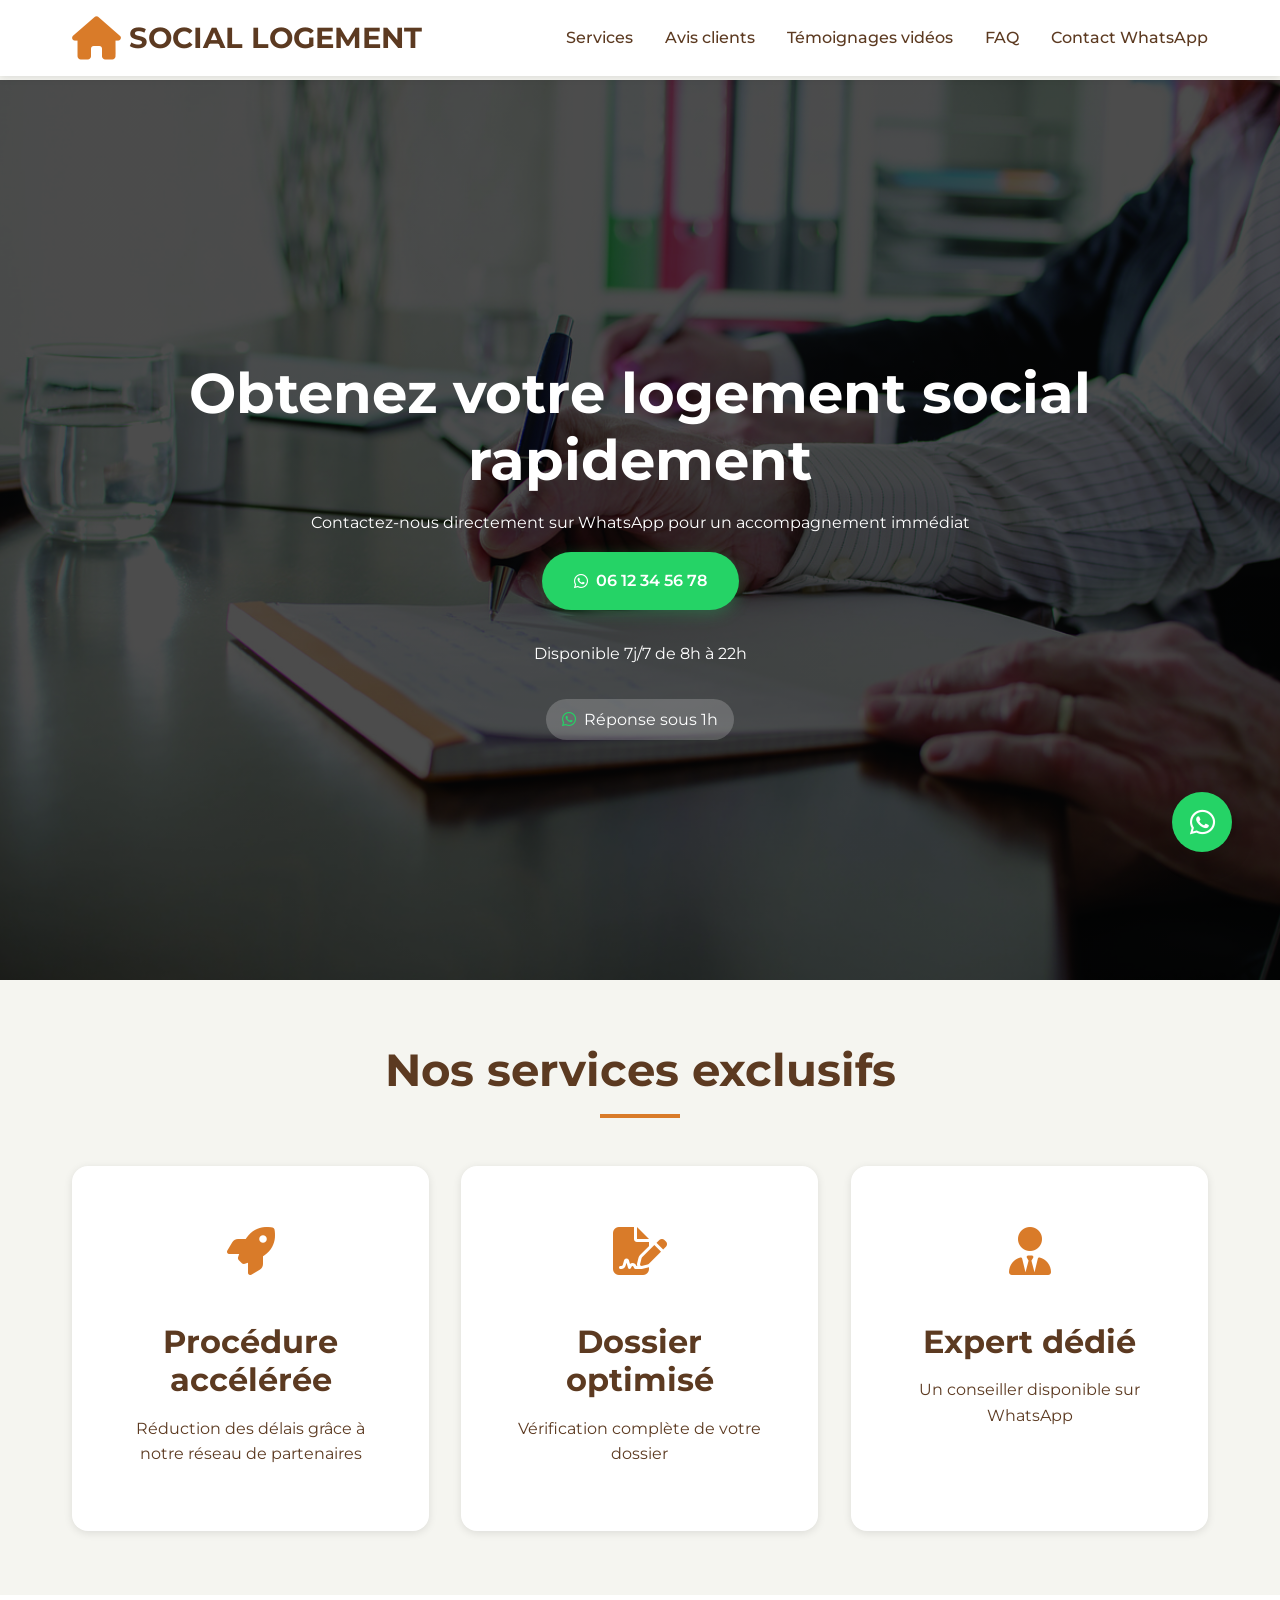
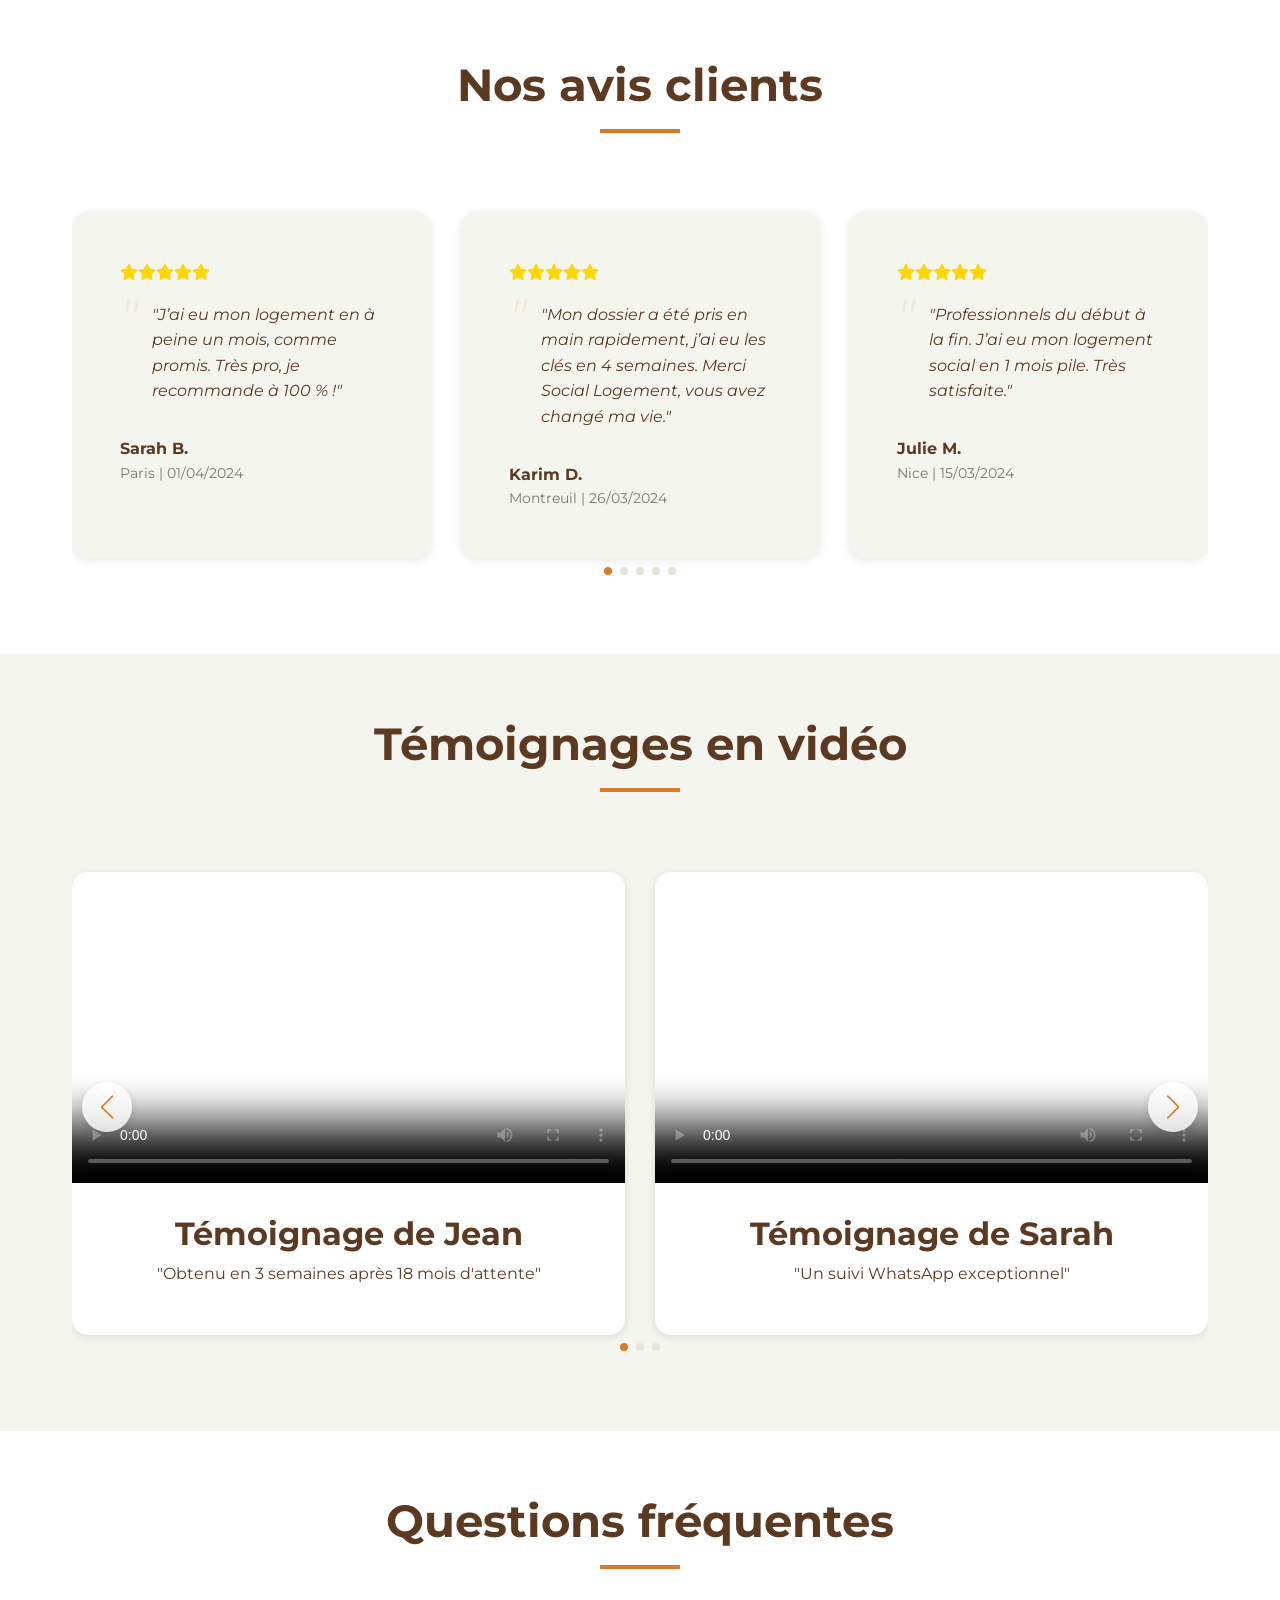
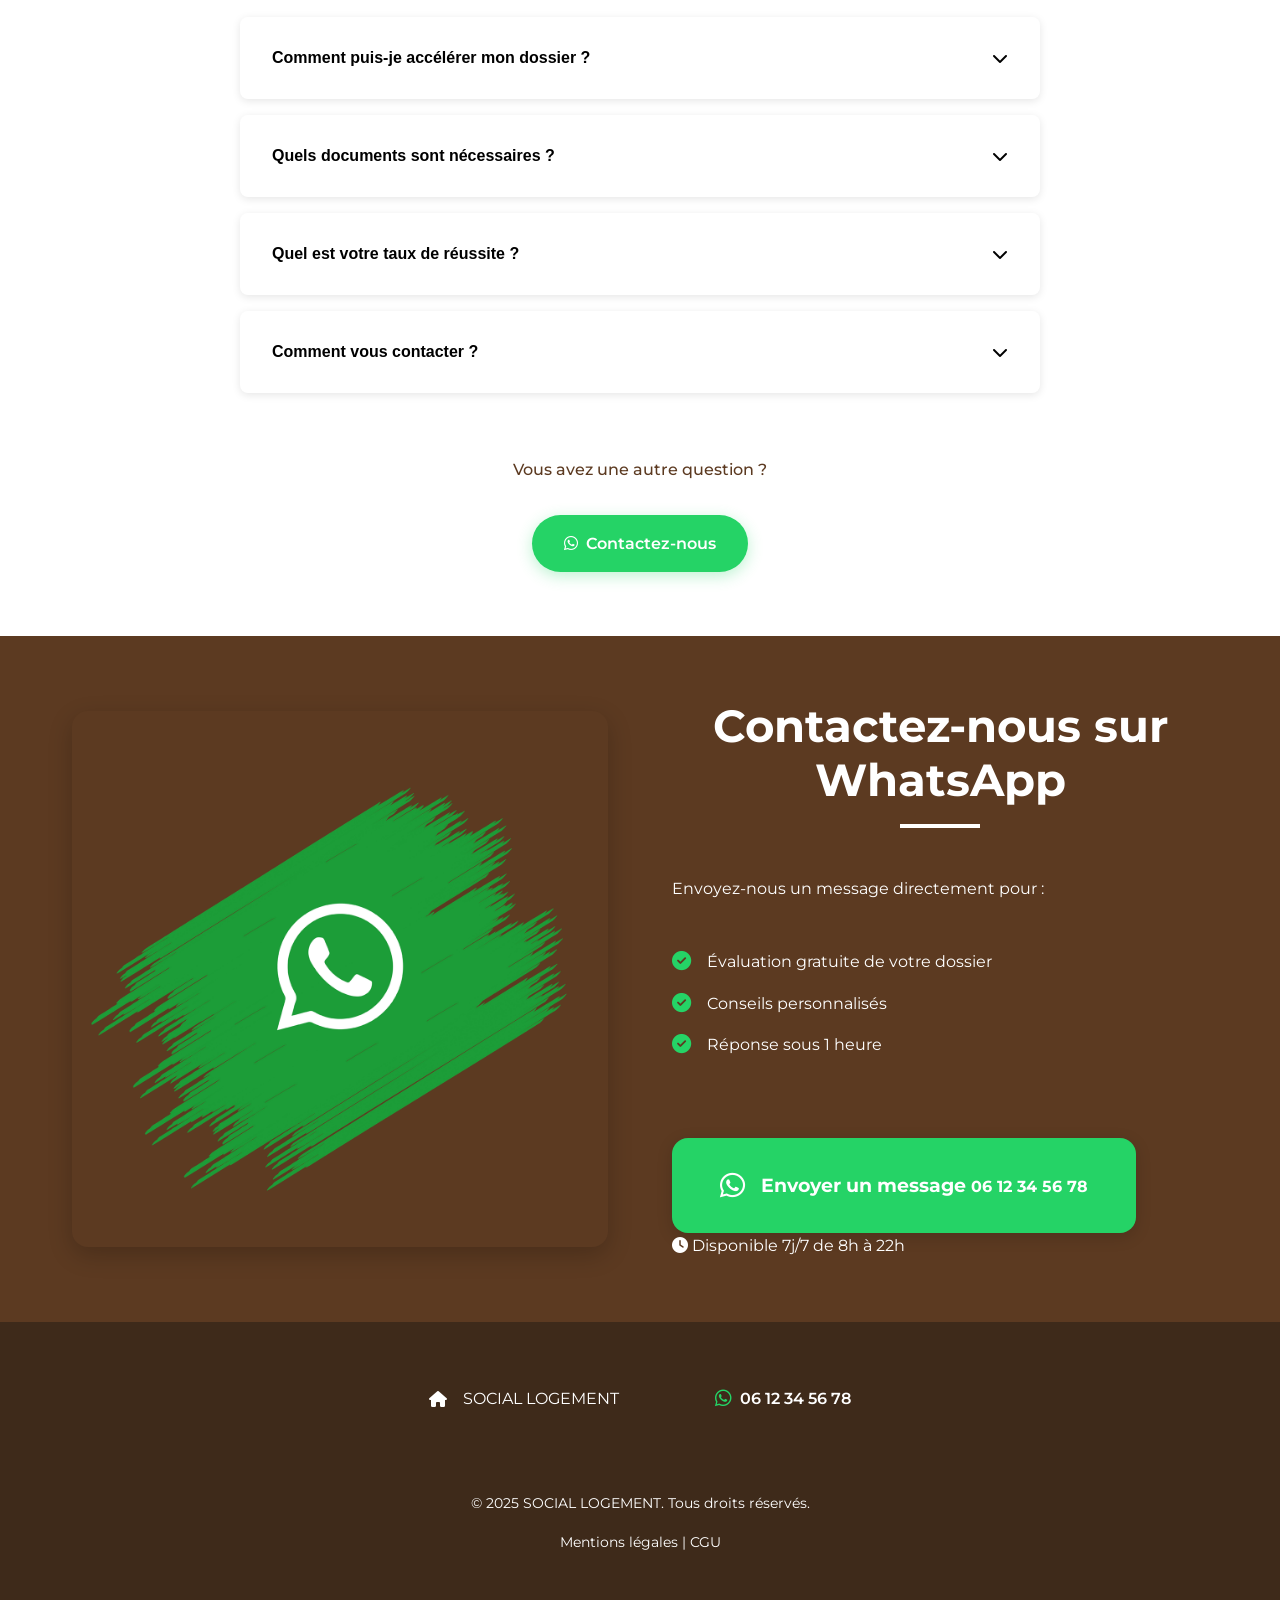
==== commit 24dbffc5: "gg bg" ====
--- a/index.html
+++ b/index.html
@@ -87,70 +87,85 @@
         </div>
     </section>
 
-    <!-- Section Commentaires Écrits -->
-    <section id="commentaires-ecrits" class="section comments-section">
-        <div class="container">
-            <h2 class="section-title" data-scroll="up">Nos avis clients</h2>
-            <div class="swiper commentsSwiper" data-scroll="up">
-                <div class="swiper-wrapper">
-                    <!-- Commentaire 1 -->
-                    <div class="swiper-slide" data-scroll="left">
-                        <div class="comment-card">
-                            <div class="comment-rating">
-                                <i class="fas fa-star"></i>
-                                <i class="fas fa-star"></i>
-                                <i class="fas fa-star"></i>
-                                <i class="fas fa-star"></i>
-                                <i class="fas fa-star"></i>
-                            </div>
-                            <p class="comment-text">"Incroyablement efficace ! Après des mois d'attente infructueuse, j'ai eu une réponse positive en 3 semaines grâce à leur accompagnement sur WhatsApp."</p>
-                            <div class="comment-author">
-                                <strong>Marc D.</strong>
-                                <span>Lyon | 12/05/2024</span>
-                            </div>
-                        </div>
-                    </div>
-                    
-                    <!-- Commentaire 2 -->
-                    <div class="swiper-slide" data-scroll="up" data-scroll-delay="100">
-                        <div class="comment-card">
-                            <div class="comment-rating">
-                                <i class="fas fa-star"></i>
-                                <i class="fas fa-star"></i>
-                                <i class="fas fa-star"></i>
-                                <i class="fas fa-star"></i>
-                                <i class="fas fa-star-half-alt"></i>
-                            </div>
-                            <p class="comment-text">"Service client exceptionnel sur WhatsApp. Réponses rapides et conseils précis qui ont fait toute la différence pour mon dossier complexe."</p>
-                            <div class="comment-author">
-                                <strong>Sophie M.</strong>
-                                <span>Marseille | 08/05/2024</span>
-                            </div>
-                        </div>
-                    </div>
-                    
-                    <!-- Commentaire 3 -->
-                    <div class="swiper-slide" data-scroll="right">
-                        <div class="comment-card">
-                            <div class="comment-rating">
-                                <i class="fas fa-star"></i>
-                                <i class="fas fa-star"></i>
-                                <i class="fas fa-star"></i>
-                                <i class="fas fa-star"></i>
-                                <i class="fas fa-star"></i>
-                            </div>
-                            <p class="comment-text">"Je recommande à 100% ! La communication via WhatsApp était fluide et professionnelle. Mon logement obtenu en un temps record."</p>
-                            <div class="comment-author">
-                                <strong>Thomas L.</strong>
-                                <span>Toulouse | 03/05/2024</span>
-                            </div>
-                        </div>
-                    </div>
-                </div>
-                <div class="swiper-pagination"></div>
-            </div>
-        </div>
-    </section>
+<section id="commentaires-ecrits" class="section comments-section">
+    <div class="container">
+        <h2 class="section-title" data-scroll="up">Nos avis clients</h2>
+        <div class="swiper commentsSwiper" id="autoSwiper" data-scroll="up">
+            <div class="swiper-wrapper">
+                <!-- Commentaire 1 -->
+                <div class="swiper-slide">
+                    <div class="comment-card">
+                        <div class="comment-rating">
+                            <i class="fas fa-star"></i><i class="fas fa-star"></i><i class="fas fa-star"></i><i class="fas fa-star"></i><i class="fas fa-star"></i>
+                        </div>
+                        <p class="comment-text">"J’ai eu mon logement en à peine un mois, comme promis. Très pro, je recommande à 100 % !"</p>
+                        <div class="comment-author">
+                            <strong>Sarah B.</strong>
+                            <span>Paris | 01/04/2024</span>
+                        </div>
+                    </div>
+                </div>
+
+                <!-- Commentaire 2 -->
+                <div class="swiper-slide" data-scroll="up">
+                    <div class="comment-card">
+                        <div class="comment-rating">
+                            <i class="fas fa-star"></i><i class="fas fa-star"></i><i class="fas fa-star"></i><i class="fas fa-star"></i><i class="fas fa-star"></i>
+                        </div>
+                        <p class="comment-text">"Mon dossier a été pris en main rapidement, j’ai eu les clés en 4 semaines. Merci Social Logement, vous avez changé ma vie."</p>
+                        <div class="comment-author">
+                            <strong>Karim D.</strong>
+                            <span>Montreuil | 26/03/2024</span>
+                        </div>
+                    </div>
+                </div>
+
+                <!-- Commentaire 3-->
+                <div class="swiper-slide" data-scroll="right">
+                    <div class="comment-card">
+                        <div class="comment-rating">
+                            <i class="fas fa-star"></i><i class="fas fa-star"></i><i class="fas fa-star"></i><i class="fas fa-star"></i><i class="fas fa-star"></i>
+                        </div>
+                        <p class="comment-text">"Professionnels du début à la fin. J’ai eu mon logement social en 1 mois pile. Très satisfaite."</p>
+                        <div class="comment-author">
+                            <strong>Julie M.</strong>
+                            <span>Nice | 15/03/2024</span>
+                        </div>
+                    </div>
+                </div>
+
+                <!-- Commentaire 4 -->
+                <div class="swiper-slide" data-scroll="left">
+                    <div class="comment-card">
+                        <div class="comment-rating">
+                            <i class="fas fa-star"></i><i class="fas fa-star"></i><i class="fas fa-star"></i><i class="fas fa-star"></i><i class="fas fa-star"></i>
+                        </div>
+                        <p class="comment-text">"Tout s’est passé sur WhatsApp, simple et rapide. Logement obtenu en moins de 30 jours."</p>
+                        <div class="comment-author">
+                            <strong>Yacine T.</strong>
+                            <span>Nanterre | 02/03/2024</span>
+                        </div>
+                    </div>
+                </div>
+
+                <!-- Commentaire 5 -->
+                <div class="swiper-slide" data-scroll="up">
+                    <div class="comment-card">
+                        <div class="comment-rating">
+                            <i class="fas fa-star"></i><i class="fas fa-star"></i><i class="fas fa-star"></i><i class="fas fa-star"></i><i class="fas fa-star"></i>
+                        </div>
+                        <p class="comment-text">"Dossier traité en priorité, logement reçu dans les temps. Service fiable et très pro."</p>
+                        <div class="comment-author">
+                            <strong>Nadia L.</strong>
+                            <span>Clermont-Ferrand | 20/02/2024</span>
+                        </div>
+                    </div>
+                </div>
+            </div>
+            <div class="swiper-pagination"></div>
+        </div>
+    </div>
+</section>
 
     <!-- Section Témoignages Vidéos -->
     <section id="temoignages-videos" class="section video-testimonials-section">
--- a/css/style.css
+++ b/css/style.css
@@ -490,57 +490,71 @@
   margin-right: var(--space-sm);
 }
 
-/* Footer */
+/* ================ FOOTER ================ */
 .footer {
-  background: var(--marron-dark);
-  color: var(--white);
-  padding: var(--space-xl) 0 var(--space-md);
+    background: var(--marron-dark);
+    color: var(--white);
+    padding: var(--space-xl) 0;
+    text-align: center;
 }
 
 .footer-content {
-  display: flex;
-  justify-content: space-between;
-  align-items: center;
-  flex-wrap: wrap;
+    display: flex;
+    flex-direction: column;
+    align-items: center;
+    gap: var(--space-md); /* Espacement entre les éléments */
 }
 
 .footer-logo {
-  display: flex;
-  align-items: center;
-  font-size: 1.5rem;
-  margin-bottom: var(--space-md);
-}
-
-.footer-logo i {
-  color: var(--orange-light);
-  margin-right: var(--space-sm);
-}
-
-.footer-whatsapp .whatsapp-link {
-  display: flex;
-  align-items: center;
-  color: var(--white);
-  font-weight: 600;
-}
-
-.footer-whatsapp .whatsapp-link i {
-  color: var(--whatsapp);
-  margin-right: var(--space-sm);
-  font-size: 1.5rem;
+    display: flex;
+    align-items: center;
+    gap: var(--space-sm);
+    margin-bottom: var(--space-sm);
+}
+
+.footer-whatsapp {
+    display: flex;
+    align-items: center;
+    gap: var(--space-sm);
+    margin: var(--space-sm) 0;
+}
+
+.whatsapp-link {
+    display: inline-flex;
+    align-items: center;
+    gap: var(--space-xs);
+    color: var(--white);
+    font-weight: 600;
+}
+
+.whatsapp-link i {
+    color: var(--whatsapp);
+    font-size: 1.2rem;
 }
 
 .footer-legal {
-  width: 100%;
-  text-align: center;
-  margin-top: var(--space-lg);
-  padding-top: var(--space-md);
-  border-top: 1px solid rgba(255, 255, 255, 0.1);
-  font-size: 0.9rem;
-}
-
-.footer-legal a {
-  color: var(--white);
-  margin: 0 var(--space-sm);
+    margin-top: var(--space-md);
+    font-size: 0.9rem;
+    width: 100%;
+}
+
+/* Version desktop - alignement horizontal */
+@media (min-width: 768px) {
+    .footer-content {
+        flex-direction: row;
+        justify-content: center;
+        flex-wrap: wrap;
+    }
+    
+    .footer-logo,
+    .footer-whatsapp {
+        margin: 0 var(--space-md);
+    }
+    
+    .footer-legal {
+        flex-basis: 100%;
+        margin-top: var(--space-lg);
+    }
 }
 
 /* Bouton WhatsApp flottant */
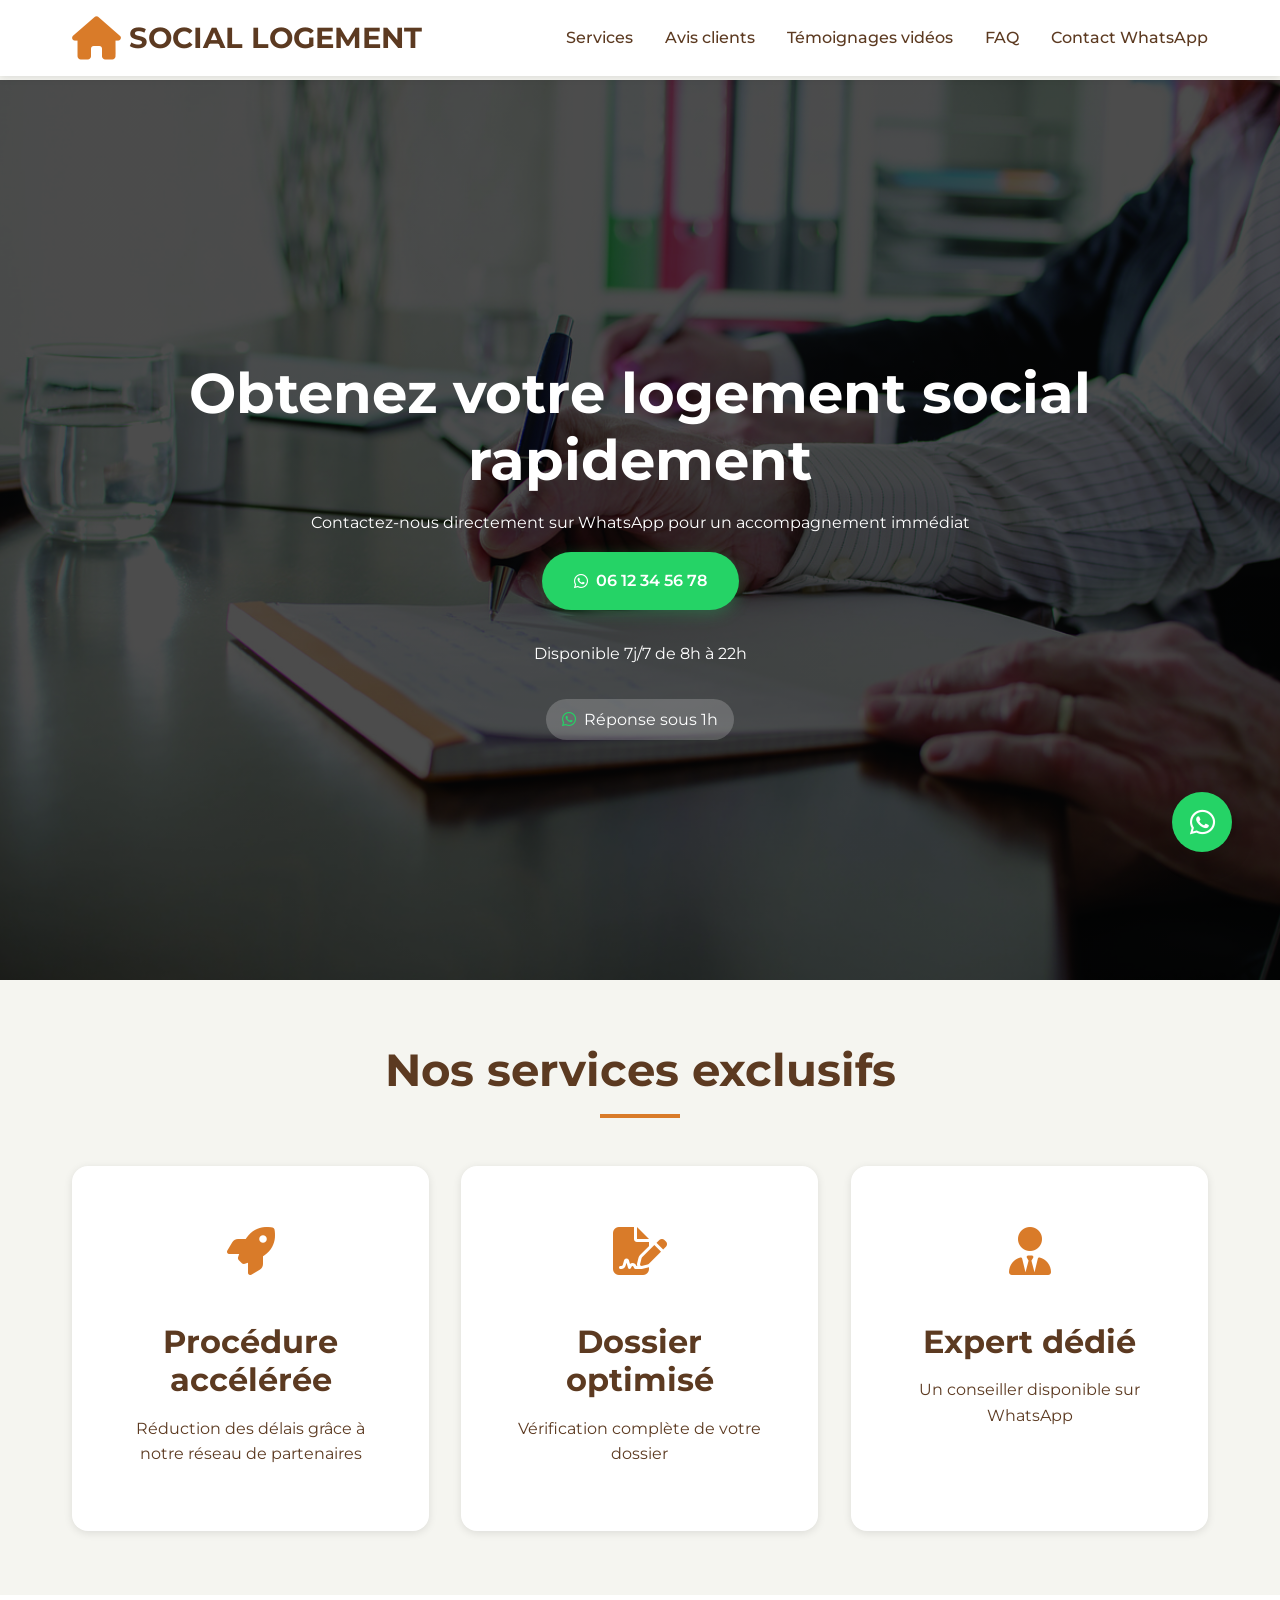
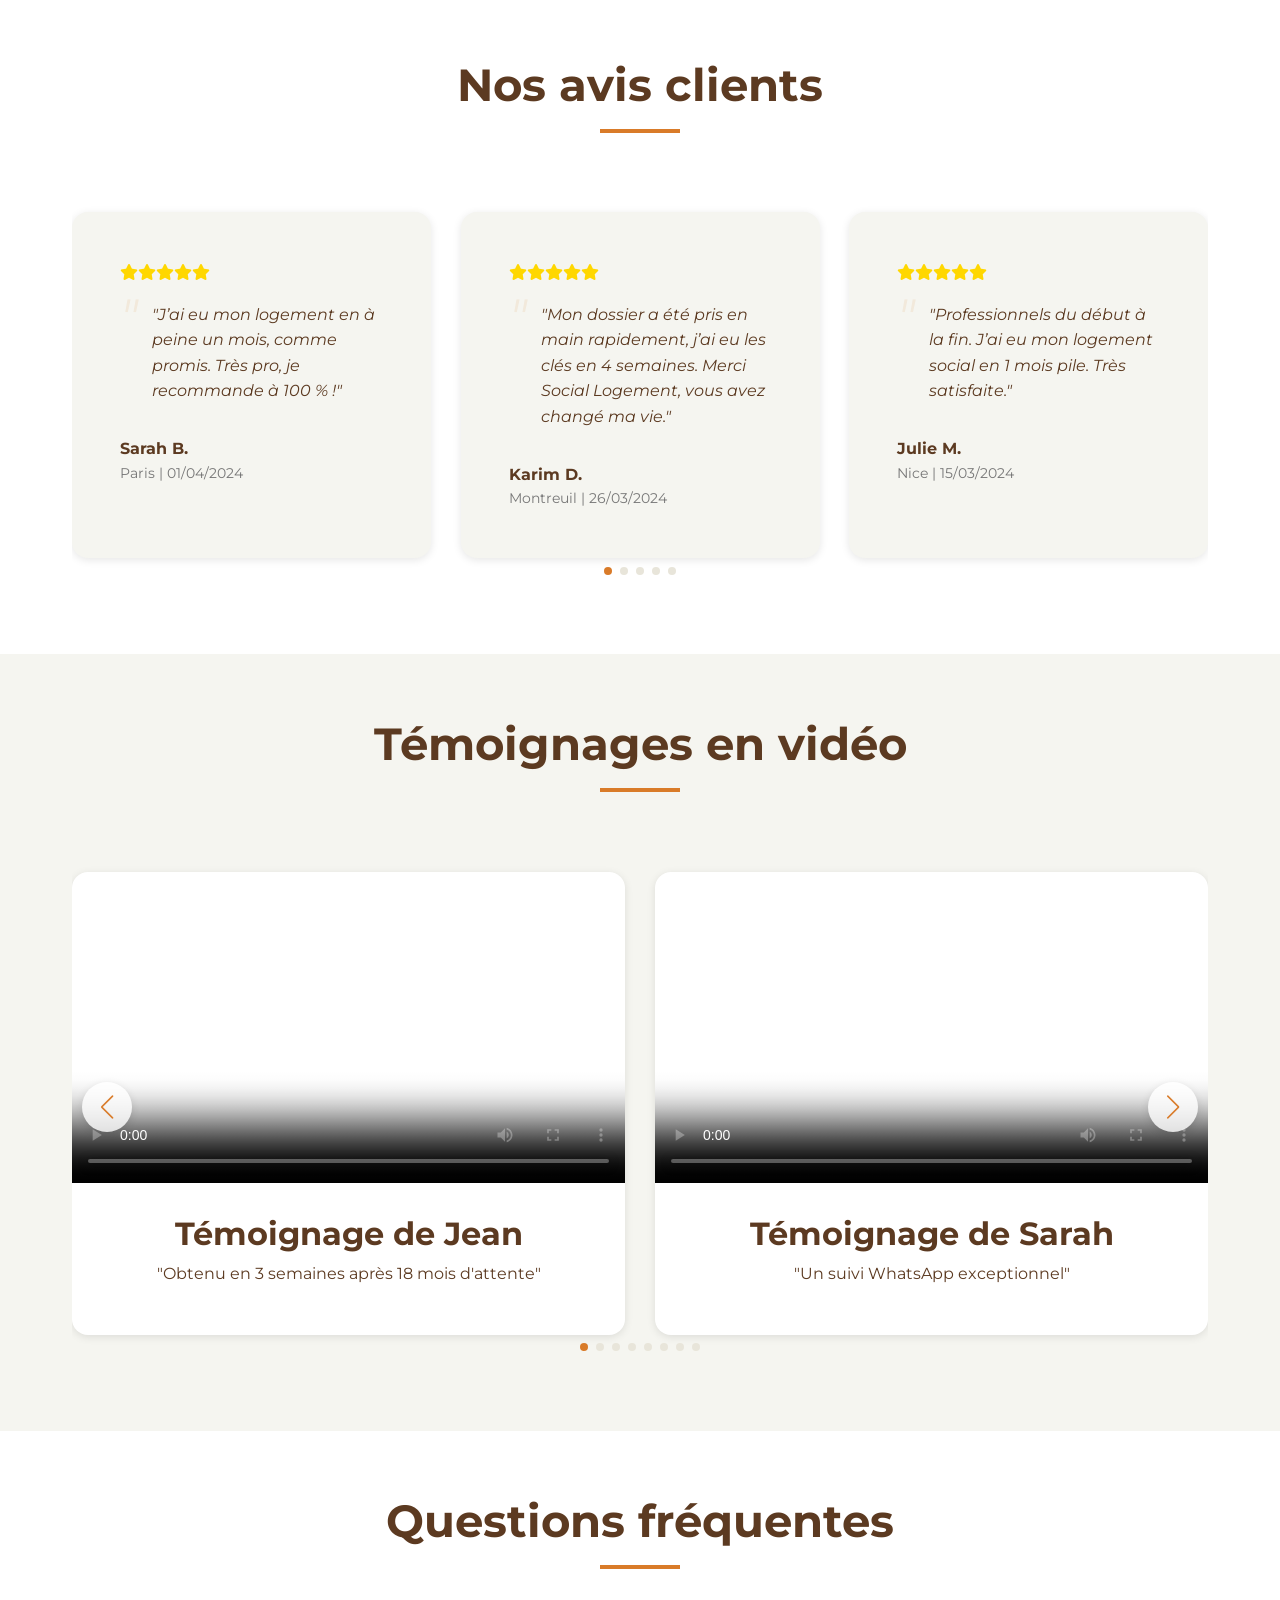
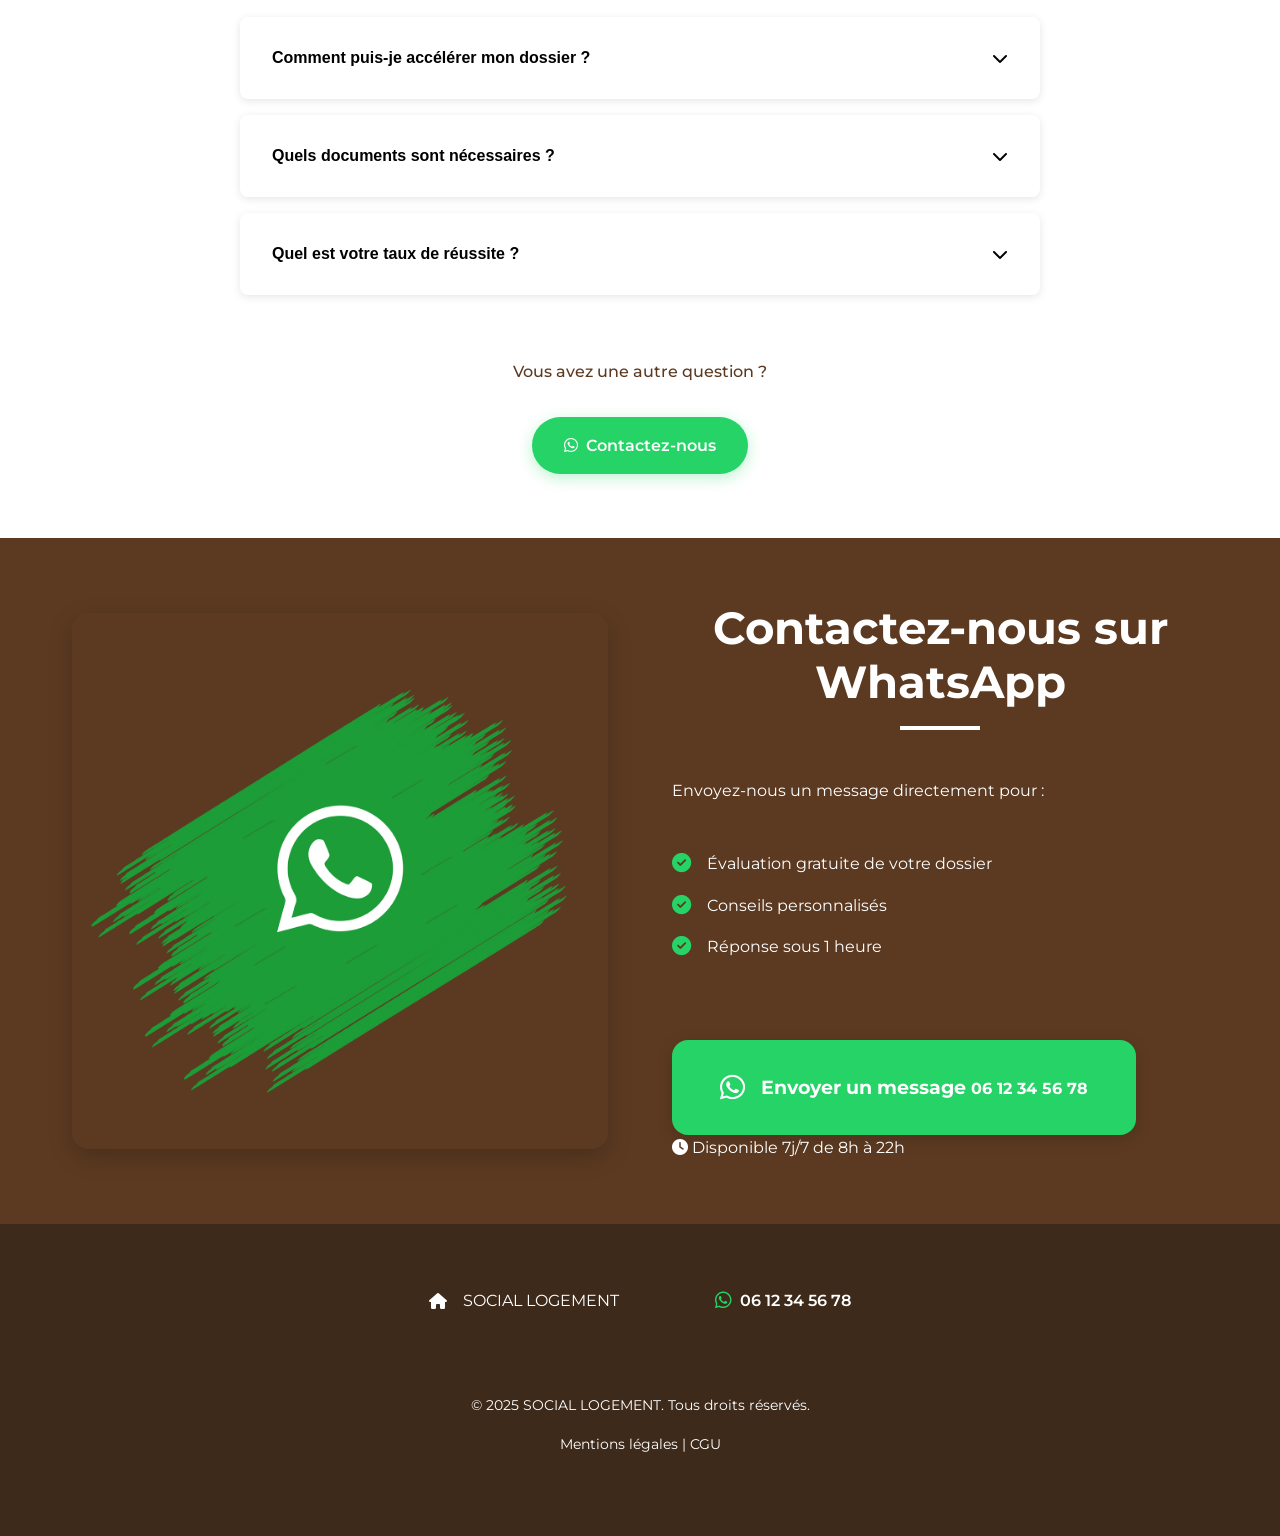
==== commit f3f9af2d: "gg bg" ====
--- a/index.html
+++ b/index.html
@@ -177,8 +177,8 @@
                     <div class="swiper-slide" data-scroll="left">
                         <div class="video-testimonial-card">
                             <div class="video-container">
-                                <video controls poster="assets/video-poster-1.jpg">
-                                    <source src="assets/video1.mp4" type="video/mp4">
+                                <video controls poster="assets/videos/poster-1.mp4">
+                                    <source src="assets/videos/poster-1.mp4" type="video/mp4">
                                 </video>
                             </div>
                             <div class="video-info">
@@ -192,8 +192,8 @@
                     <div class="swiper-slide" data-scroll="up" data-scroll-delay="100">
                         <div class="video-testimonial-card">
                             <div class="video-container">
-                                <video controls poster="assets/video-poster-2.jpg">
-                                    <source src="assets/video2.mp4" type="video/mp4">
+                                <video controls poster="assets/videos/poster-2.mp4">
+                                    <source src="assets/videos/poster-2.mp4" type="video/mp4">
                                 </video>
                             </div>
                             <div class="video-info">
@@ -207,8 +207,78 @@
                     <div class="swiper-slide" data-scroll="right">
                         <div class="video-testimonial-card">
                             <div class="video-container">
-                                <video controls poster="assets/video-poster-3.jpg">
-                                    <source src="assets/video3.mp4" type="video/mp4">
+                                <video controls poster="assets/videos/poster-3.mp4">
+                                    <source src="assets/videos/poster-3.mp4" type="video/mp4">
+                                </video>
+                            </div>
+                            <div class="video-info">
+                                <h3>Témoignage de Pierre</h3>
+                                <p>"Dossier traité en urgence grâce à WhatsApp"</p>
+                            </div>
+                        </div>
+                    </div>
+                    <!-- Vidéo 4 -->
+                    <div class="swiper-slide" data-scroll="right">
+                        <div class="video-testimonial-card">
+                            <div class="video-container">
+                                <video controls poster="assets/videos/poster-4.mp4">
+                                    <source src="assets/videos/poster-4.mp4" type="video/mp4">
+                                </video>
+                            </div>
+                            <div class="video-info">
+                                <h3>Témoignage de Pierre</h3>
+                                <p>"Dossier traité en urgence grâce à WhatsApp"</p>
+                            </div>
+                        </div>
+                    </div>
+                    <!-- Vidéo 5 -->
+                    <div class="swiper-slide" data-scroll="right">
+                        <div class="video-testimonial-card">
+                            <div class="video-container">
+                                <video controls poster="assets/videos/poster-5.mp4">
+                                    <source src="assets/videos/poster-5.mp4" type="video/mp4">
+                                </video>
+                            </div>
+                            <div class="video-info">
+                                <h3>Témoignage de Pierre</h3>
+                                <p>"Dossier traité en urgence grâce à WhatsApp"</p>
+                            </div>
+                        </div>
+                    </div>
+                    <!-- Vidéo 6 -->
+                    <div class="swiper-slide" data-scroll="right">
+                        <div class="video-testimonial-card">
+                            <div class="video-container">
+                                <video controls poster="assets/videos/poster-6.mp4">
+                                    <source src="assets/videos/poster-6.mp4" type="video/mp4">
+                                </video>
+                            </div>
+                            <div class="video-info">
+                                <h3>Témoignage de Pierre</h3>
+                                <p>"Dossier traité en urgence grâce à WhatsApp"</p>
+                            </div>
+                        </div>
+                    </div>
+                    <!-- Vidéo 7 -->
+                    <div class="swiper-slide" data-scroll="right">
+                        <div class="video-testimonial-card">
+                            <div class="video-container">
+                                <video controls poster="assets/videos/poster-7.mp4">
+                                    <source src="assets/videos/poster-7.mp4" type="video/mp4">
+                                </video>
+                            </div>
+                            <div class="video-info">
+                                <h3>Témoignage de Pierre</h3>
+                                <p>"Dossier traité en urgence grâce à WhatsApp"</p>
+                            </div>
+                        </div>
+                    </div>
+                    <!-- Vidéo 8 -->
+                    <div class="swiper-slide" data-scroll="right">
+                        <div class="video-testimonial-card">
+                            <div class="video-container">
+                                <video controls poster="assets/videos/poster-8.mp4">
+                                    <source src="assets/videos/poster-8.mp4" type="video/mp4">
                                 </video>
                             </div>
                             <div class="video-info">
@@ -260,17 +330,6 @@
                 </button>
                 <div class="faq-answer">
                     <p>Notre méthode permet d'obtenir une réponse positive dans 85% des cas en moyenne 3 fois plus rapidement qu'une procédure classique.</p>
-                </div>
-            </div>
-            
-            <!-- Question 4 -->
-            <div class="faq-item">
-                <button class="faq-question">
-                    <span>Comment vous contacter ?</span>
-                    <i class="fas fa-chevron-down"></i>
-                </button>
-                <div class="faq-answer">
-                    <p>Notre service client est disponible 7j/7 de 8h à 22h directement sur WhatsApp au <a href="https://wa.me/33612345678">06 12 34 56 78</a> avec réponse garantie sous 1 heure.</p>
                 </div>
             </div>
         </div>
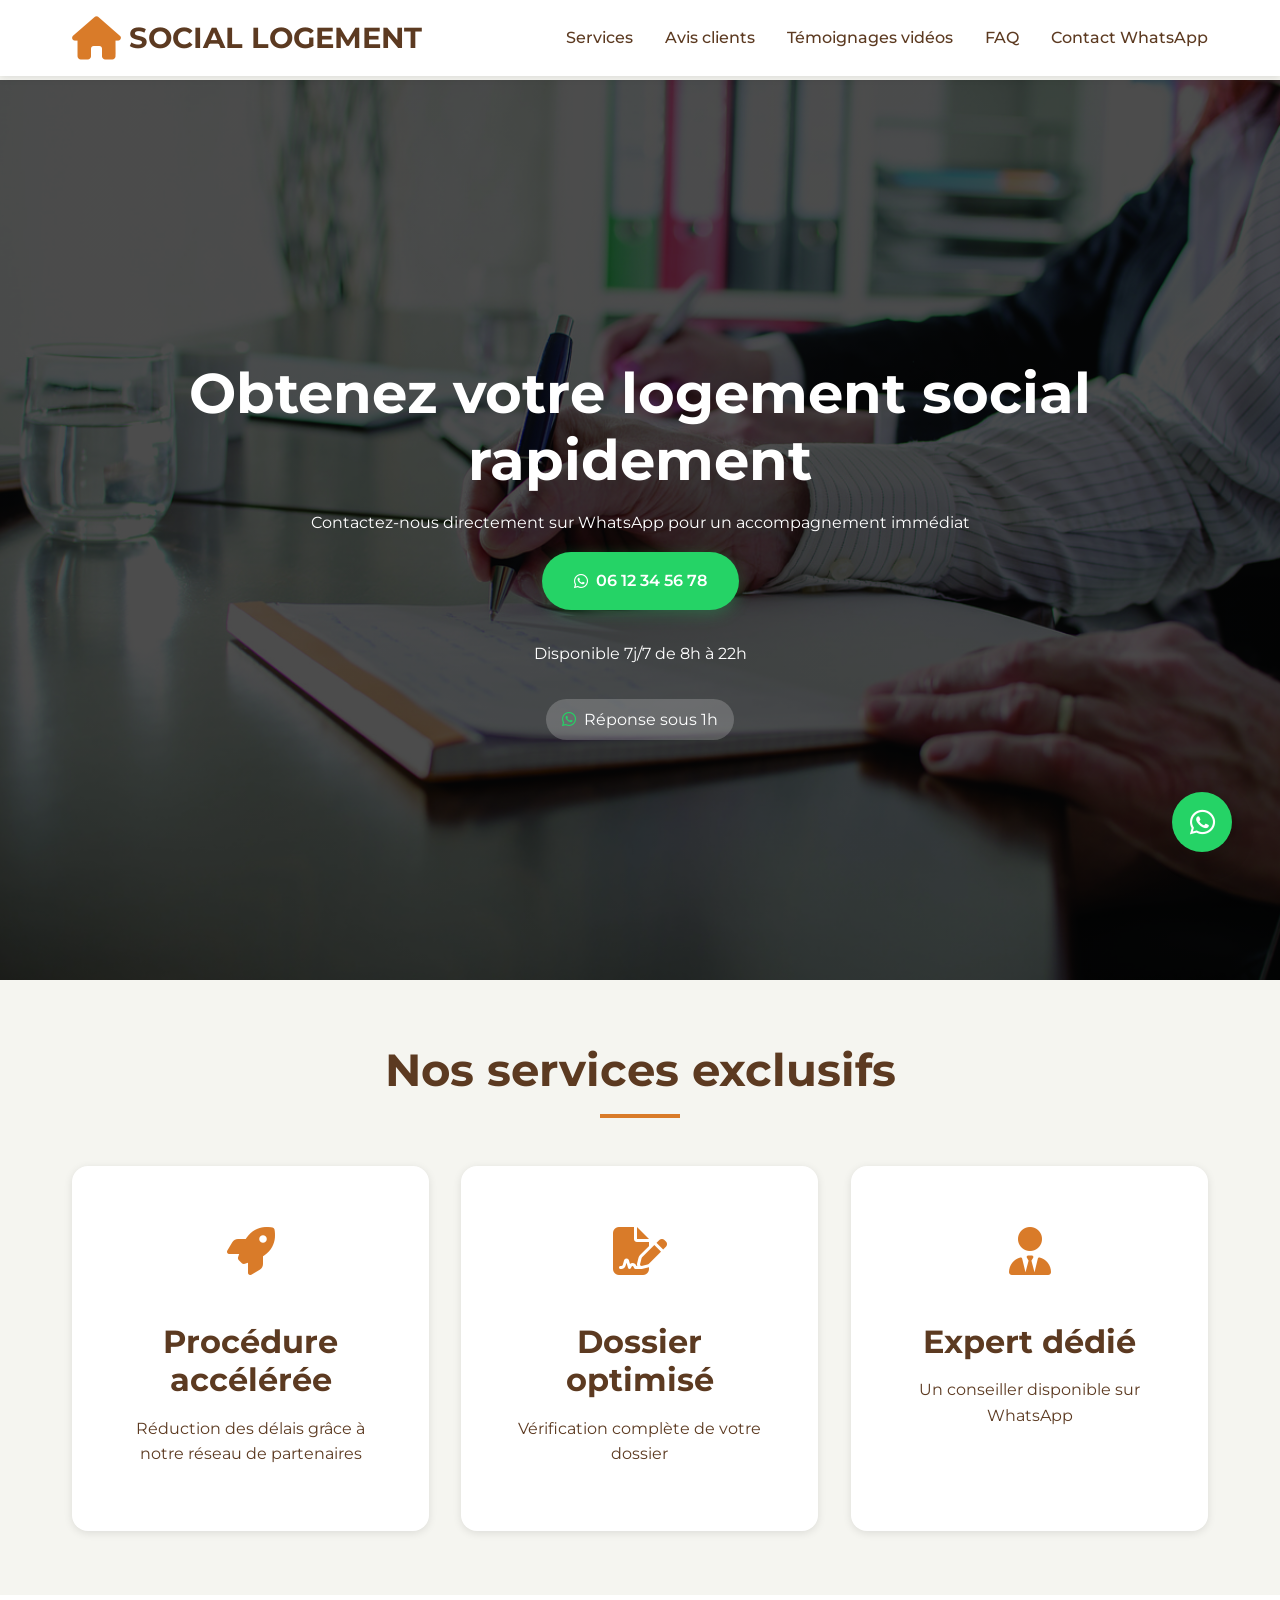
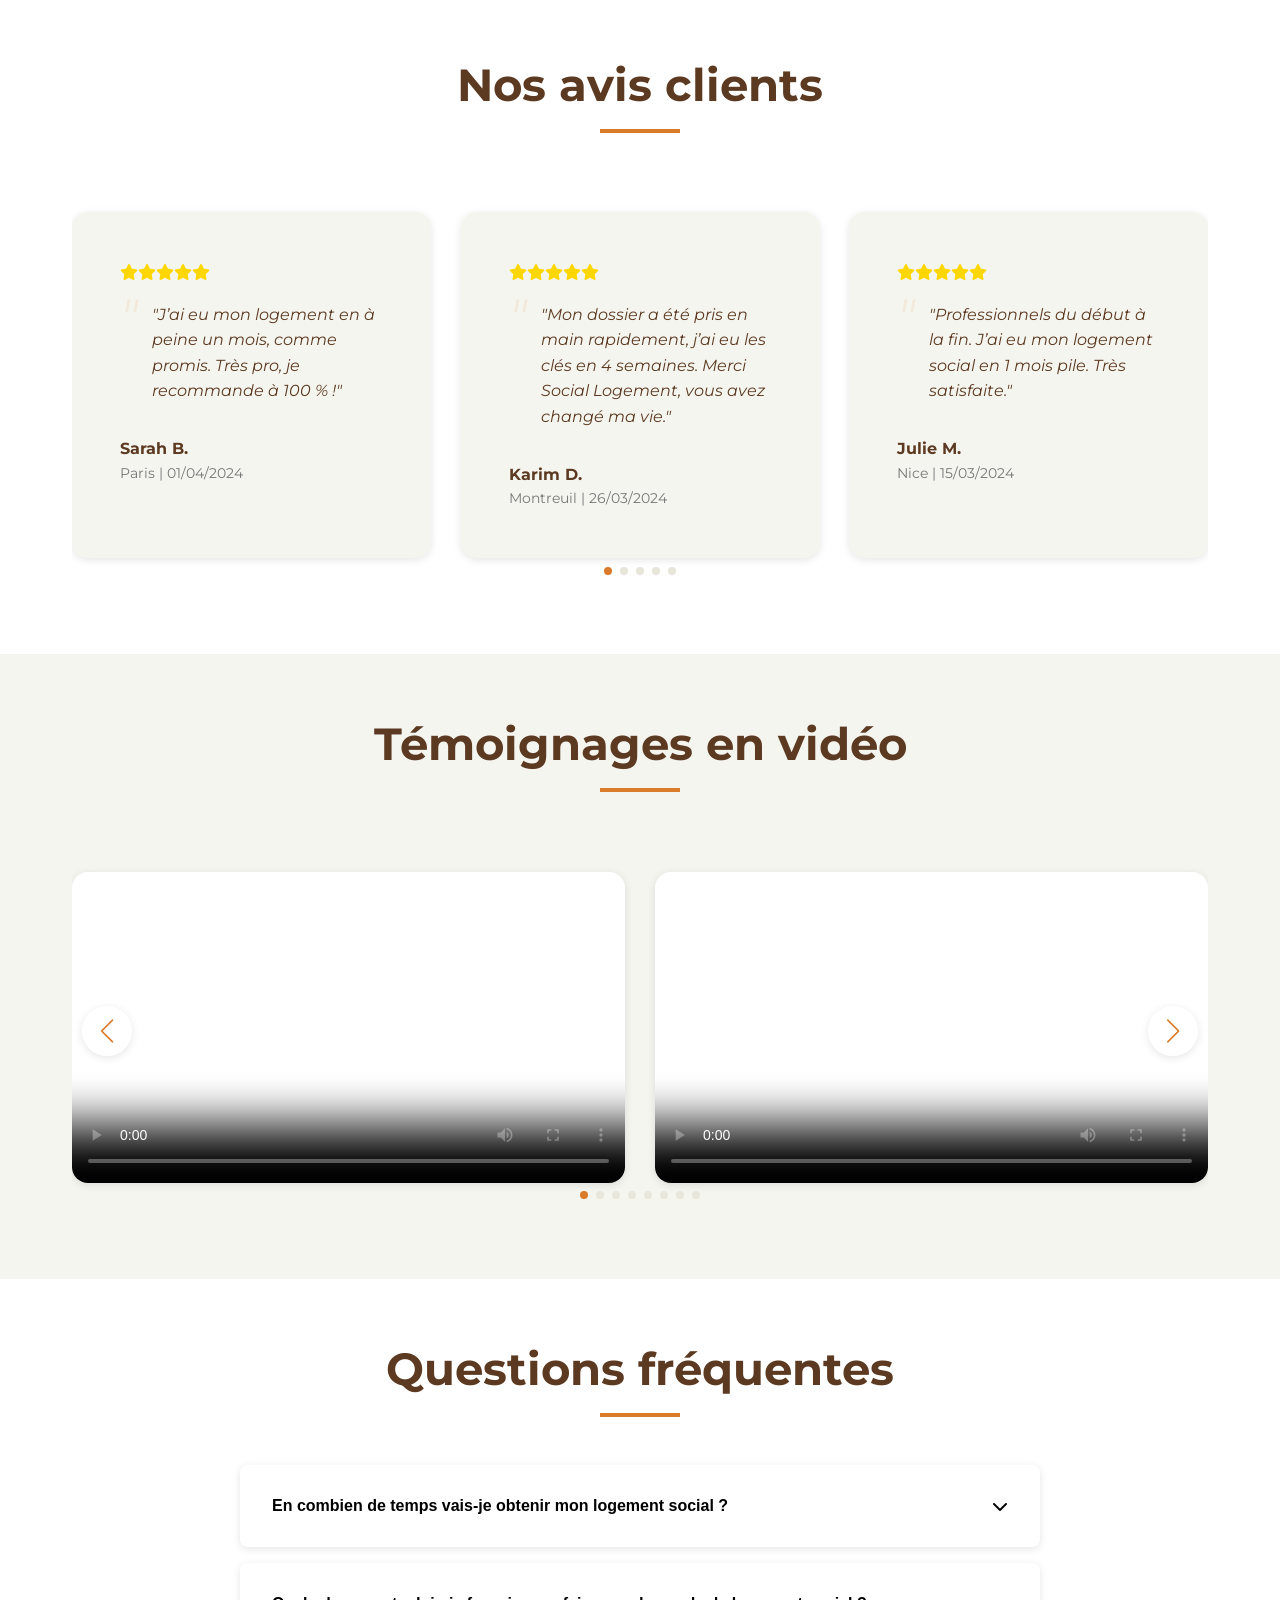
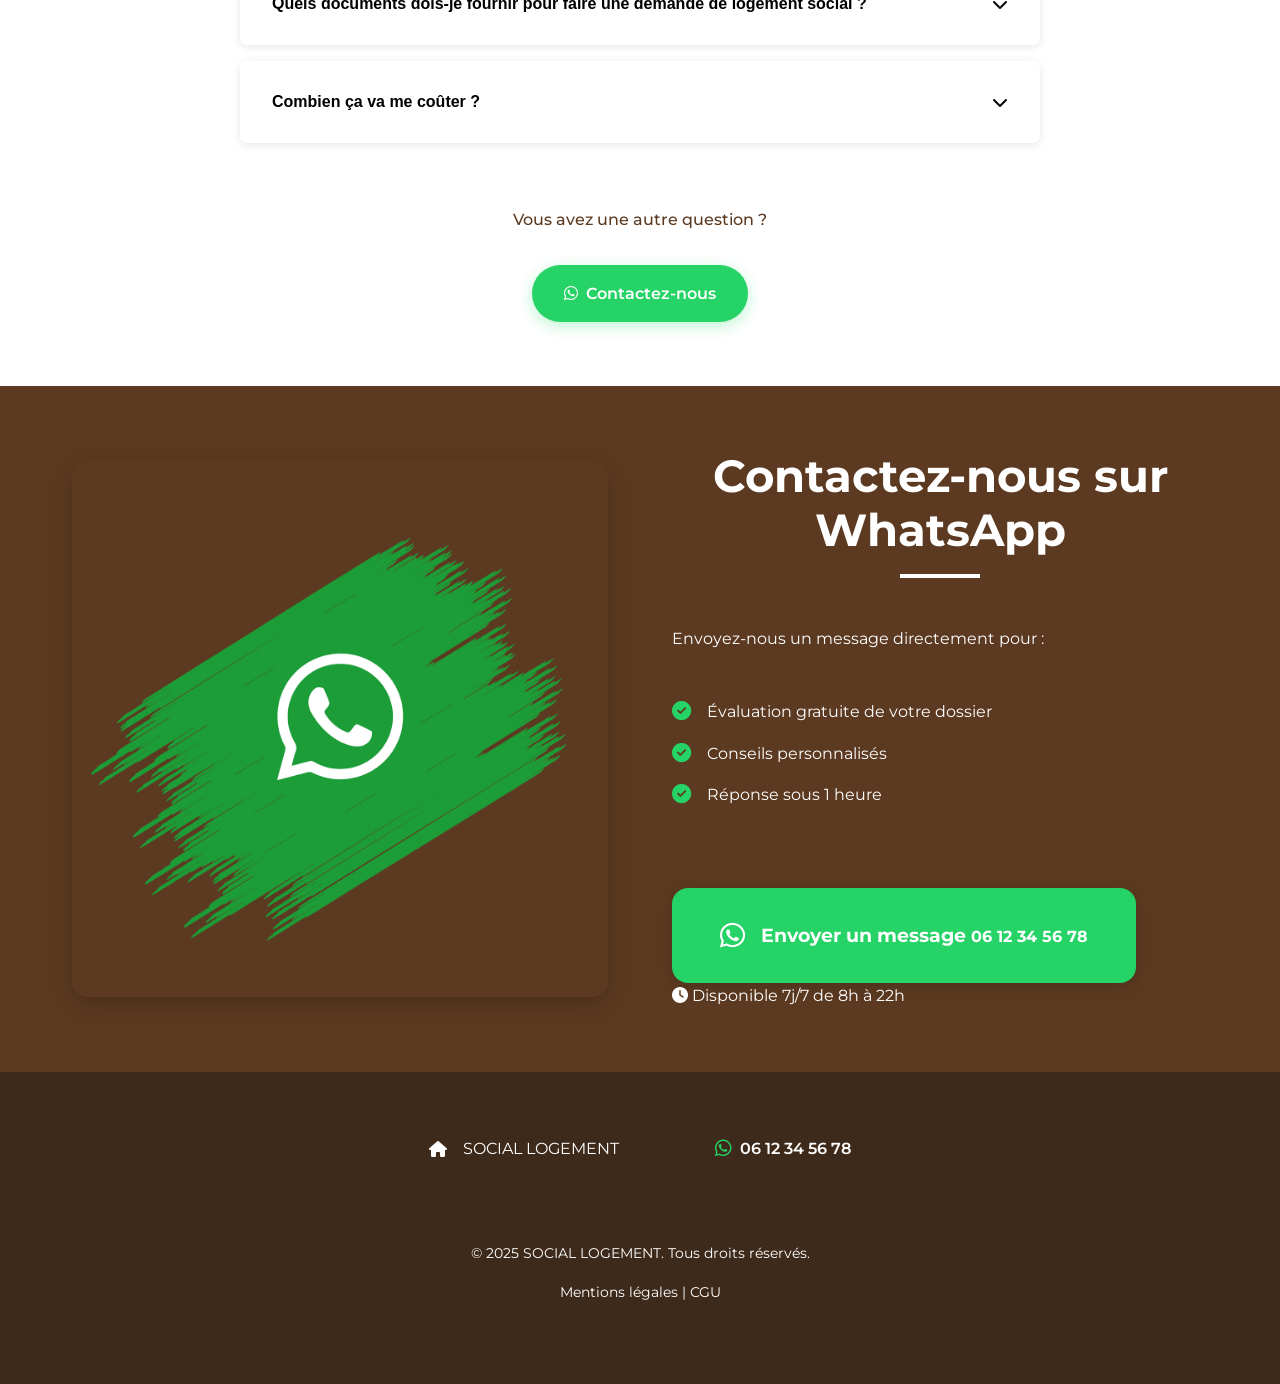
==== commit 5f2216bc: "Update index.html" ====
--- a/index.html
+++ b/index.html
@@ -181,10 +181,6 @@
                                     <source src="assets/videos/poster-1.mp4" type="video/mp4">
                                 </video>
                             </div>
-                            <div class="video-info">
-                                <h3>Témoignage de Jean</h3>
-                                <p>"Obtenu en 3 semaines après 18 mois d'attente"</p>
-                            </div>
                         </div>
                     </div>
                     
@@ -196,10 +192,6 @@
                                     <source src="assets/videos/poster-2.mp4" type="video/mp4">
                                 </video>
                             </div>
-                            <div class="video-info">
-                                <h3>Témoignage de Sarah</h3>
-                                <p>"Un suivi WhatsApp exceptionnel"</p>
-                            </div>
                         </div>
                     </div>
                     
@@ -211,10 +203,6 @@
                                     <source src="assets/videos/poster-3.mp4" type="video/mp4">
                                 </video>
                             </div>
-                            <div class="video-info">
-                                <h3>Témoignage de Pierre</h3>
-                                <p>"Dossier traité en urgence grâce à WhatsApp"</p>
-                            </div>
                         </div>
                     </div>
                     <!-- Vidéo 4 -->
@@ -225,10 +213,6 @@
                                     <source src="assets/videos/poster-4.mp4" type="video/mp4">
                                 </video>
                             </div>
-                            <div class="video-info">
-                                <h3>Témoignage de Pierre</h3>
-                                <p>"Dossier traité en urgence grâce à WhatsApp"</p>
-                            </div>
                         </div>
                     </div>
                     <!-- Vidéo 5 -->
@@ -239,10 +223,6 @@
                                     <source src="assets/videos/poster-5.mp4" type="video/mp4">
                                 </video>
                             </div>
-                            <div class="video-info">
-                                <h3>Témoignage de Pierre</h3>
-                                <p>"Dossier traité en urgence grâce à WhatsApp"</p>
-                            </div>
                         </div>
                     </div>
                     <!-- Vidéo 6 -->
@@ -253,10 +233,6 @@
                                     <source src="assets/videos/poster-6.mp4" type="video/mp4">
                                 </video>
                             </div>
-                            <div class="video-info">
-                                <h3>Témoignage de Pierre</h3>
-                                <p>"Dossier traité en urgence grâce à WhatsApp"</p>
-                            </div>
                         </div>
                     </div>
                     <!-- Vidéo 7 -->
@@ -267,10 +243,6 @@
                                     <source src="assets/videos/poster-7.mp4" type="video/mp4">
                                 </video>
                             </div>
-                            <div class="video-info">
-                                <h3>Témoignage de Pierre</h3>
-                                <p>"Dossier traité en urgence grâce à WhatsApp"</p>
-                            </div>
                         </div>
                     </div>
                     <!-- Vidéo 8 -->
@@ -280,10 +252,6 @@
                                 <video controls poster="assets/videos/poster-8.mp4">
                                     <source src="assets/videos/poster-8.mp4" type="video/mp4">
                                 </video>
-                            </div>
-                            <div class="video-info">
-                                <h3>Témoignage de Pierre</h3>
-                                <p>"Dossier traité en urgence grâce à WhatsApp"</p>
                             </div>
                         </div>
                     </div>
@@ -294,7 +262,7 @@
             </div>
         </div>
     </section>
-    <!-- Section FAQ -->
+<!-- Section FAQ -->
 <section id="faq" class="section faq-section">
     <div class="container">
         <h2 class="section-title">Questions fréquentes</h2>
@@ -303,33 +271,50 @@
             <!-- Question 1 -->
             <div class="faq-item">
                 <button class="faq-question">
-                    <span>Comment puis-je accélérer mon dossier ?</span>
+                    <span>En combien de temps vais-je obtenir mon logement social ?</span>
                     <i class="fas fa-chevron-down"></i>
                 </button>
                 <div class="faq-answer">
-                    <p>Nous optimisons votre dossier administratif et utilisons notre réseau de partenaires pour accélérer le traitement. La communication se fait principalement via WhatsApp pour une réactivité maximale.</p>
+                    <p>Grâce à nos contacts privilégiés avec les bailleurs sociaux et notre expérience dans le traitement des dossiers, votre demande sera traitée en priorité.</p>
+                    <p><strong>👉 Délai estimé : 1 mois seulement</strong> pour obtenir une proposition de logement social adaptée à votre situation.</p>
+                    <p>Nous mettons tout en œuvre pour accélérer les démarches et vous accompagner efficacement, là où les délais classiques peuvent prendre plusieurs mois.</p>
                 </div>
             </div>
             
             <!-- Question 2 -->
             <div class="faq-item">
                 <button class="faq-question">
-                    <span>Quels documents sont nécessaires ?</span>
+                    <span>Quels documents dois-je fournir pour faire une demande de logement social ?</span>
                     <i class="fas fa-chevron-down"></i>
                 </button>
                 <div class="faq-answer">
-                    <p>Les documents classiques sont requis : pièce d'identité, justificatifs de domicile, avis d'imposition et bulletins de salaire. Nous vous fournissons une liste complète après évaluation de votre situation.</p>
+                    <p>Pour constituer votre dossier, merci de nous envoyer les éléments suivants directement sur WhatsApp :</p>
+                    <p><strong>📄 Pièces à fournir :</strong></p>
+                    <ul>
+                        <li>Pièce d'identité recto-verso (CNI, passeport ou titre de séjour)</li>
+                        <li>Dernier avis d'imposition</li>
+                        <li>Numéro unique de demande de logement (facultatif, mais recommandé si vous l'avez déjà)</li>
+                    </ul>
+                    <p><strong>📍 Informations à préciser :</strong></p>
+                    <ul>
+                        <li>La liste des 3 secteurs géographiques souhaités, par ordre de priorité</li>
+                        <li>La taille du logement souhaité (nombre de pièces ou nombre de personnes au foyer)</li>
+                    </ul>
+                    <p>Nous nous occupons du reste pour accélérer le processus et vous faire gagner du temps !</p>
                 </div>
             </div>
             
             <!-- Question 3 -->
             <div class="faq-item">
                 <button class="faq-question">
-                    <span>Quel est votre taux de réussite ?</span>
+                    <span>Combien ça va me coûter ?</span>
                     <i class="fas fa-chevron-down"></i>
                 </button>
                 <div class="faq-answer">
-                    <p>Notre méthode permet d'obtenir une réponse positive dans 85% des cas en moyenne 3 fois plus rapidement qu'une procédure classique.</p>
+                    <p><strong>💬 Le tarif exact sera communiqué uniquement sur WhatsApp</strong>, après étude de votre situation et de vos besoins.</p>
+                    <p><strong>⚠️ Un acompte est obligatoire :</strong> nous ne lançons aucune démarche sans confirmation ni paiement préalable.</p>
+                    <p>Nous ne proposons aucun rendez-vous en physique ou par téléphone – tout se fait exclusivement via WhatsApp, pour plus de rapidité et de simplicité.</p>
+                    <p>Notre équipe reste disponible pour répondre à toutes vos questions dès que vous nous contactez.</p>
                 </div>
             </div>
         </div>
@@ -405,4 +390,4 @@
     <!-- Main JS -->
     <script src="js/script.js"></script>
 </body>
-</html>+</html>
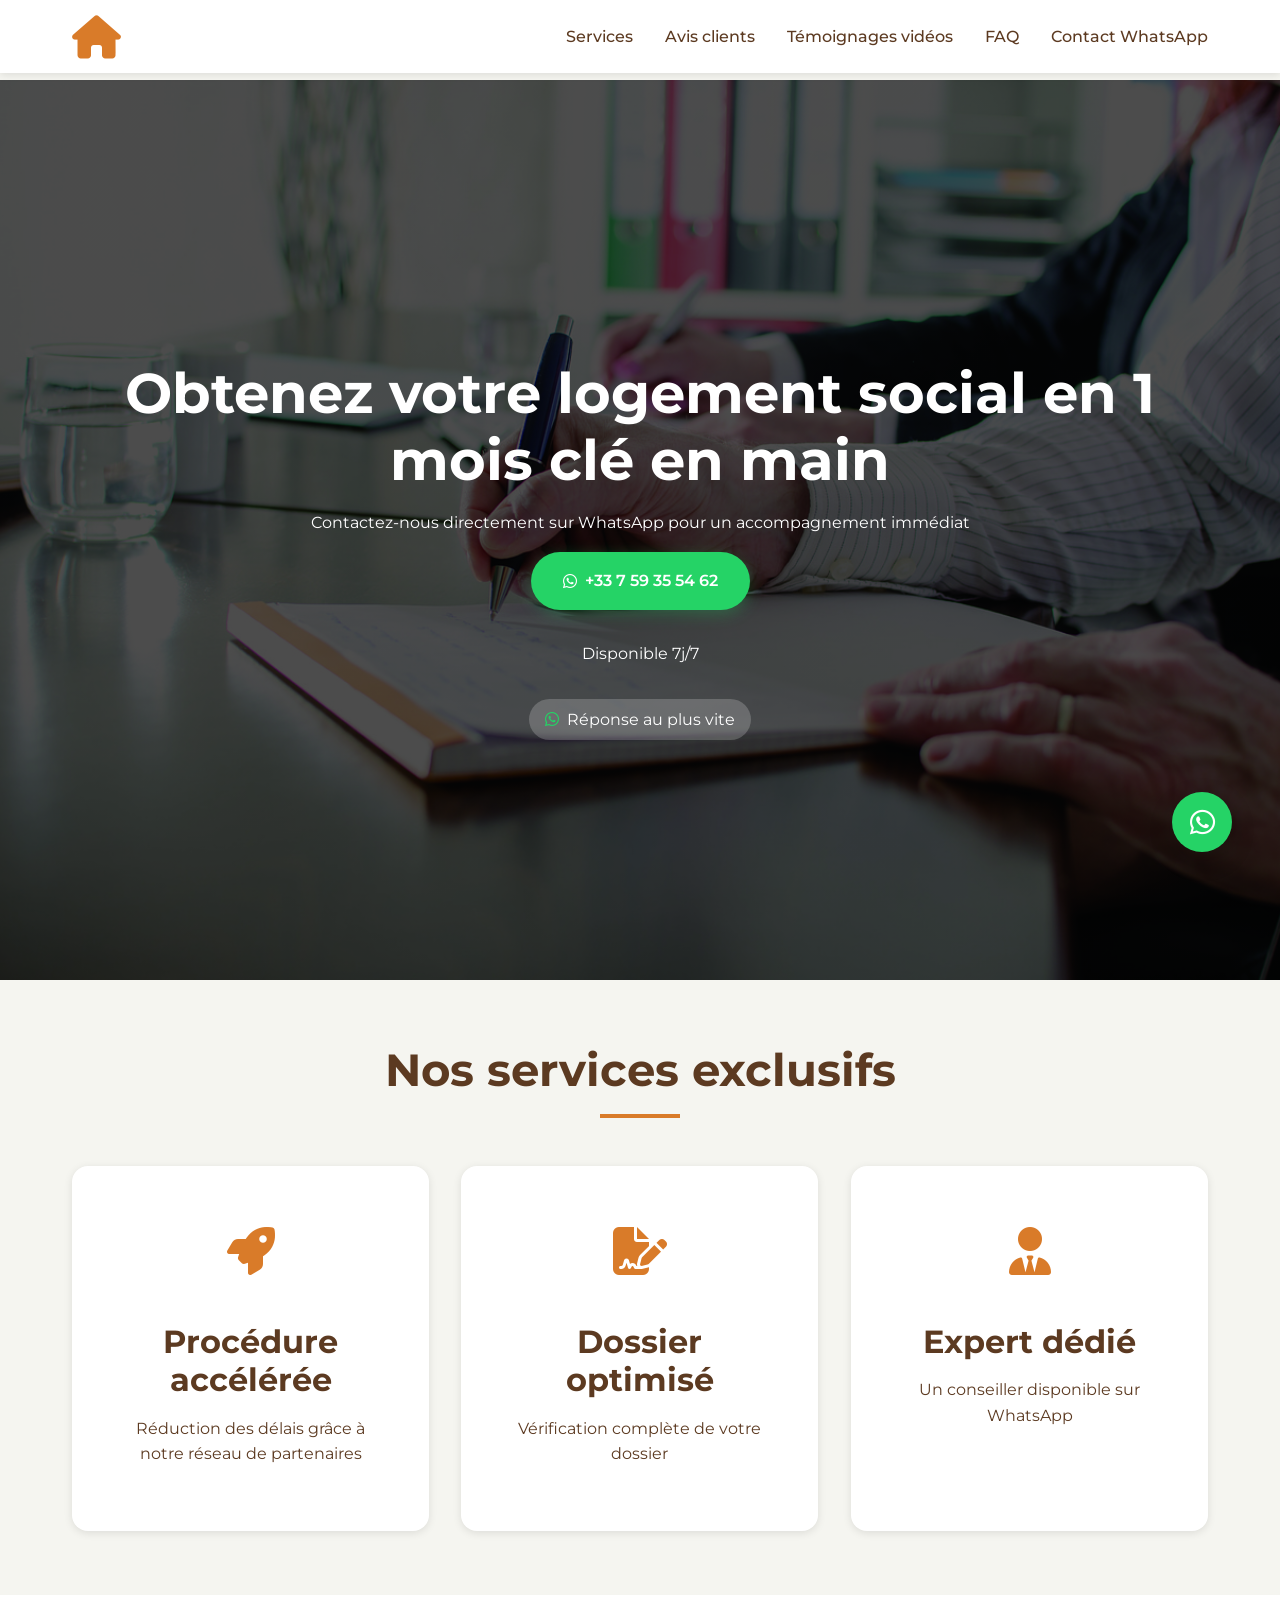
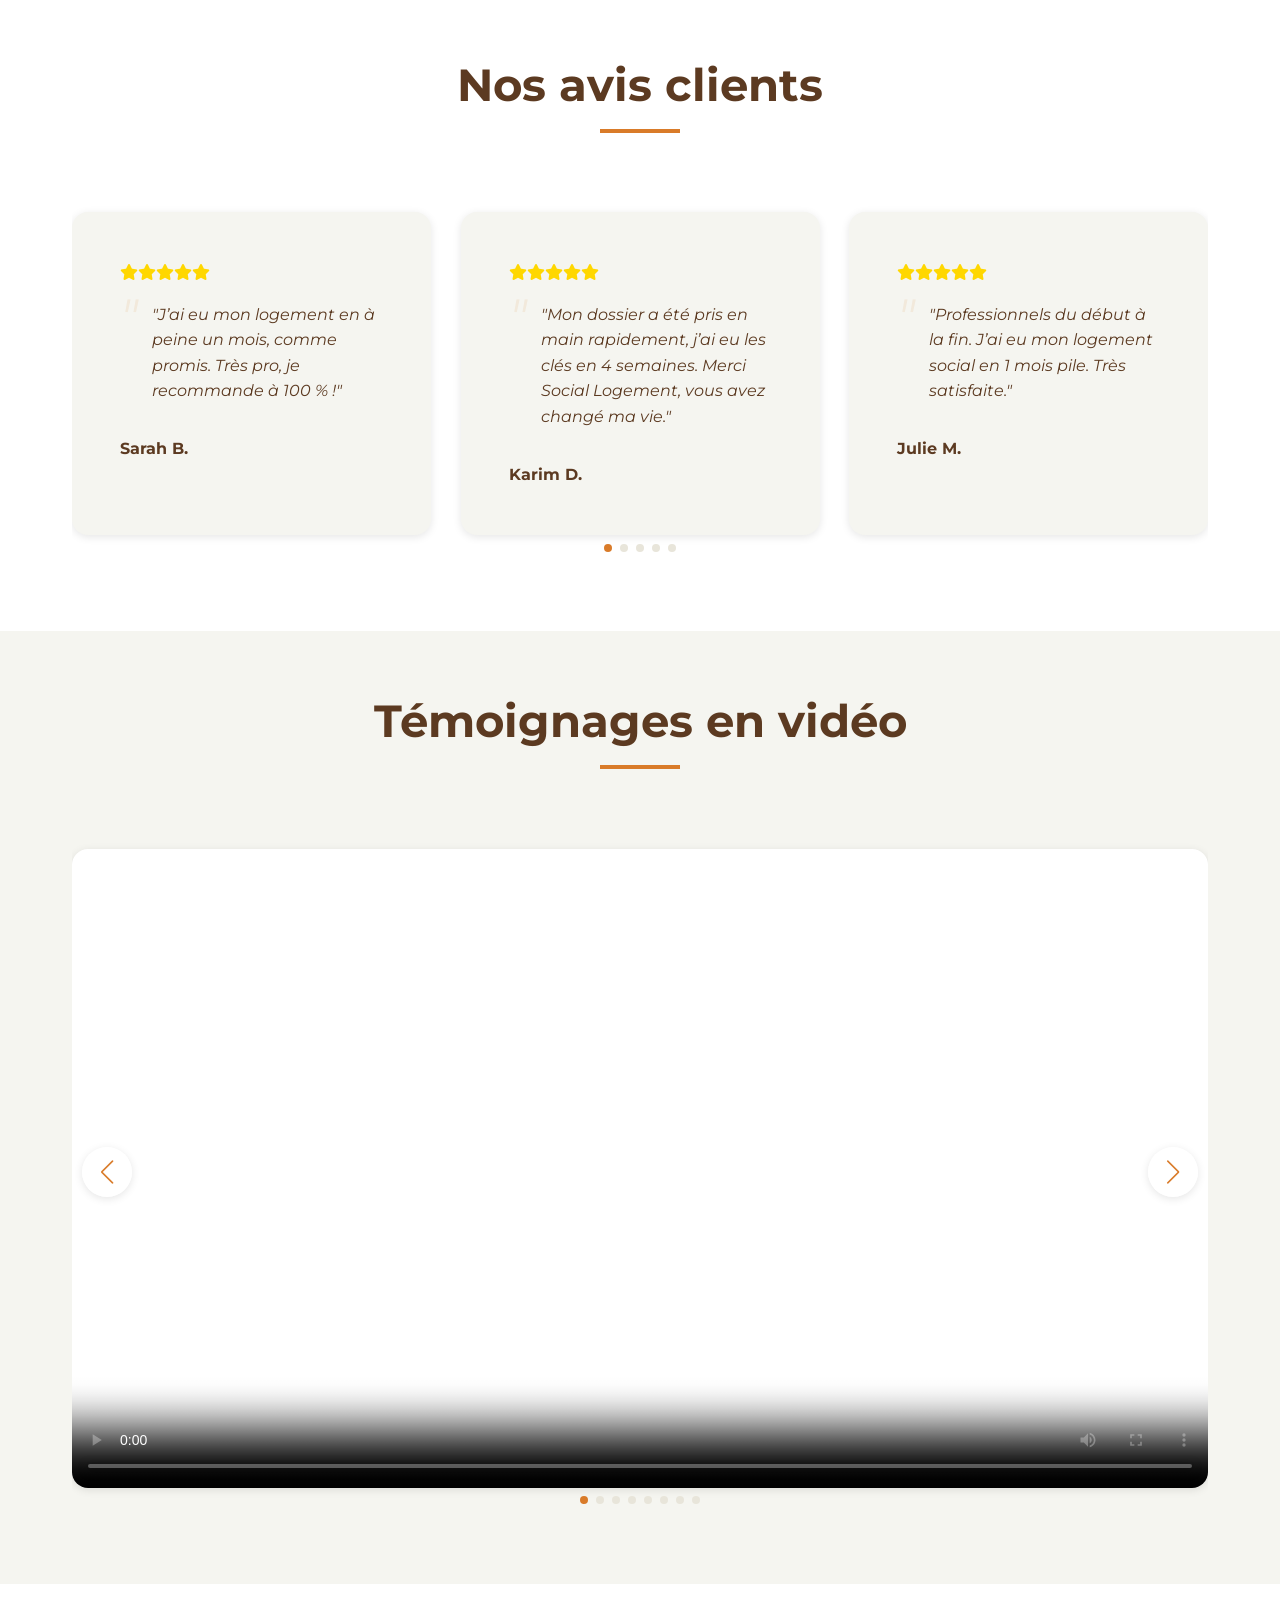
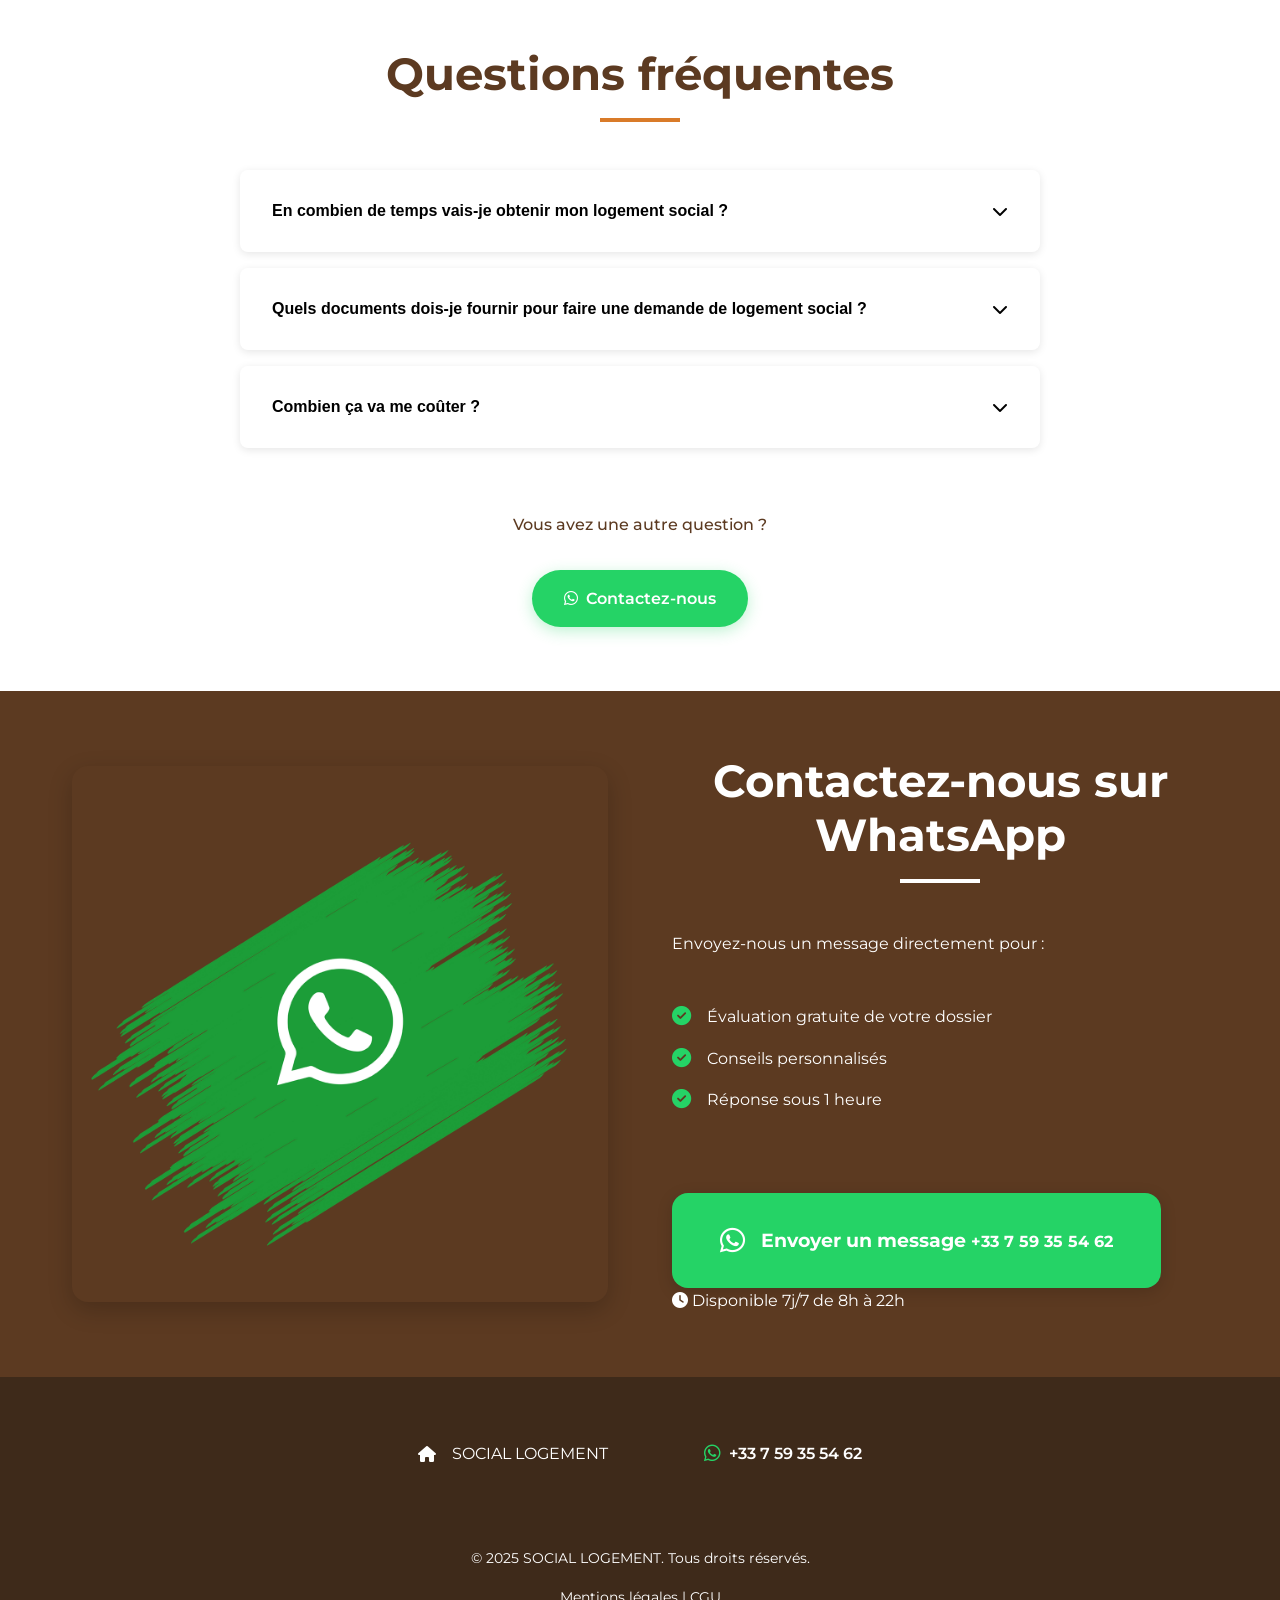
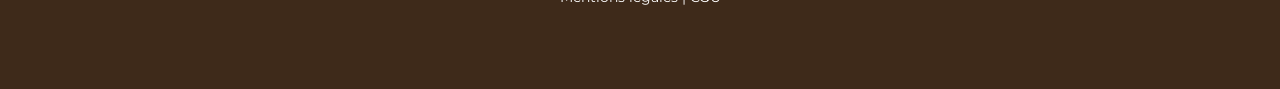
==== commit f298956f: "index finale" ====
--- a/index.html
+++ b/index.html
@@ -18,7 +18,6 @@
             <nav class="navbar">
                 <a href="#" class="logo">
                     <i class="fas fa-home"></i>
-                    <span>SOCIAL LOGEMENT</span>
                 </a>
                 <button class="menu-toggle" aria-label="Menu mobile">
                     <i class="fas fa-bars"></i>
@@ -37,19 +36,19 @@
     <!-- Hero Section avec WhatsApp en vedette -->
     <section class="hero">
         <div class="container">
-            <h1 data-scroll="up">Obtenez votre logement social rapidement</h1>
+            <h1 data-scroll="up"> Obtenez votre logement social en 1 mois clé en main</h1>
             <p class="hero-subtitle" data-scroll="up" data-scroll-delay="100">Contactez-nous directement sur WhatsApp pour un accompagnement immédiat</p>
             
-            <a href="https://wa.me/33612345678" class="btn btn-whatsapp pulse" data-scroll="up" data-scroll-delay="200">
+            <a href="https://wa.me/33759355462" class="btn btn-whatsapp pulse" data-scroll="up" data-scroll-delay="200">
                 <i class="fab fa-whatsapp"></i>
-                <span>06 12 34 56 78</span>
+                <span>+33 7 59 35 54 62</span>
             </a>
             
             <div class="hero-cta" data-scroll="up" data-scroll-delay="300">
-                <p>Disponible 7j/7 de 8h à 22h</p>
+                <p>Disponible 7j/7</p>
                 <div class="whatsapp-badge">
                     <i class="fab fa-whatsapp"></i>
-                    <span>Réponse sous 1h</span>
+                    <span>Réponse au plus vite</span>
                 </div>
             </div>
         </div>
@@ -101,7 +100,6 @@
                         <p class="comment-text">"J’ai eu mon logement en à peine un mois, comme promis. Très pro, je recommande à 100 % !"</p>
                         <div class="comment-author">
                             <strong>Sarah B.</strong>
-                            <span>Paris | 01/04/2024</span>
                         </div>
                     </div>
                 </div>
@@ -115,7 +113,6 @@
                         <p class="comment-text">"Mon dossier a été pris en main rapidement, j’ai eu les clés en 4 semaines. Merci Social Logement, vous avez changé ma vie."</p>
                         <div class="comment-author">
                             <strong>Karim D.</strong>
-                            <span>Montreuil | 26/03/2024</span>
                         </div>
                     </div>
                 </div>
@@ -129,7 +126,6 @@
                         <p class="comment-text">"Professionnels du début à la fin. J’ai eu mon logement social en 1 mois pile. Très satisfaite."</p>
                         <div class="comment-author">
                             <strong>Julie M.</strong>
-                            <span>Nice | 15/03/2024</span>
                         </div>
                     </div>
                 </div>
@@ -143,7 +139,6 @@
                         <p class="comment-text">"Tout s’est passé sur WhatsApp, simple et rapide. Logement obtenu en moins de 30 jours."</p>
                         <div class="comment-author">
                             <strong>Yacine T.</strong>
-                            <span>Nanterre | 02/03/2024</span>
                         </div>
                     </div>
                 </div>
@@ -157,7 +152,6 @@
                         <p class="comment-text">"Dossier traité en priorité, logement reçu dans les temps. Service fiable et très pro."</p>
                         <div class="comment-author">
                             <strong>Nadia L.</strong>
-                            <span>Clermont-Ferrand | 20/02/2024</span>
                         </div>
                     </div>
                 </div>
@@ -321,7 +315,7 @@
         
         <div class="faq-cta">
             <p>Vous avez une autre question ?</p>
-            <a href="https://wa.me/33612345678" class="btn btn-whatsapp">
+            <a href="https://wa.me/33759355462" class="btn btn-whatsapp">
                 <i class="fab fa-whatsapp"></i>
                 <span>Contactez-nous</span>
             </a>
@@ -344,9 +338,9 @@
                         <li data-scroll="right" data-scroll-delay="200"><i class="fas fa-check-circle"></i> Conseils personnalisés</li>
                         <li data-scroll="right" data-scroll-delay="250"><i class="fas fa-check-circle"></i> Réponse sous 1 heure</li>
                     </ul>
-                    <a href="https://wa.me/33612345678" class="btn btn-whatsapp-large pulse" data-scroll="up" data-scroll-delay="300">
+                    <a href="https://wa.me/33759355462" class="btn btn-whatsapp-large pulse" data-scroll="up" data-scroll-delay="300">
                         <i class="fab fa-whatsapp"></i>
-                        <span>Envoyer un message <small><b>06 12 34 56 78</b></small></span>
+                        <span>Envoyer un message <small><b>+33 7 59 35 54 62</b></small></span>
                         
                     </a>
                     <div class="whatsapp-hours" data-scroll="up" data-scroll-delay="350">
@@ -366,9 +360,9 @@
                 <span>SOCIAL LOGEMENT</span>
             </div>
             <div class="footer-whatsapp" data-scroll="up" data-scroll-delay="100">
-                <a href="https://wa.me/33612345678" class="whatsapp-link">
+                <a href="https://wa.me/33759355462" class="whatsapp-link">
                     <i class="fab fa-whatsapp"></i>
-                    <span>   06 12 34 56 78 </span>
+                    <span>+33 7 59 35 54 62</span>
                     
                     
                 </a>
@@ -381,7 +375,7 @@
     </footer>
 
     <!-- Bouton WhatsApp flottant -->
-    <a href="https://wa.me/33612345678" class="float-whatsapp pulse" data-scroll>
+    <a href="https://wa.me/33759355462" class="float-whatsapp pulse" data-scroll>
         <i class="fab fa-whatsapp"></i>
     </a>
 
--- a/css/style.css
+++ b/css/style.css
@@ -408,7 +408,7 @@
   left: 0;
   width: 100%;
   height: 100%;
-  object-fit: cover;
+
 }
 
 .video-info {
@@ -819,4 +819,4 @@
 
 .faq-item.active .faq-answer p {
     animation: fadeIn 0.3s ease-out;
-}+}
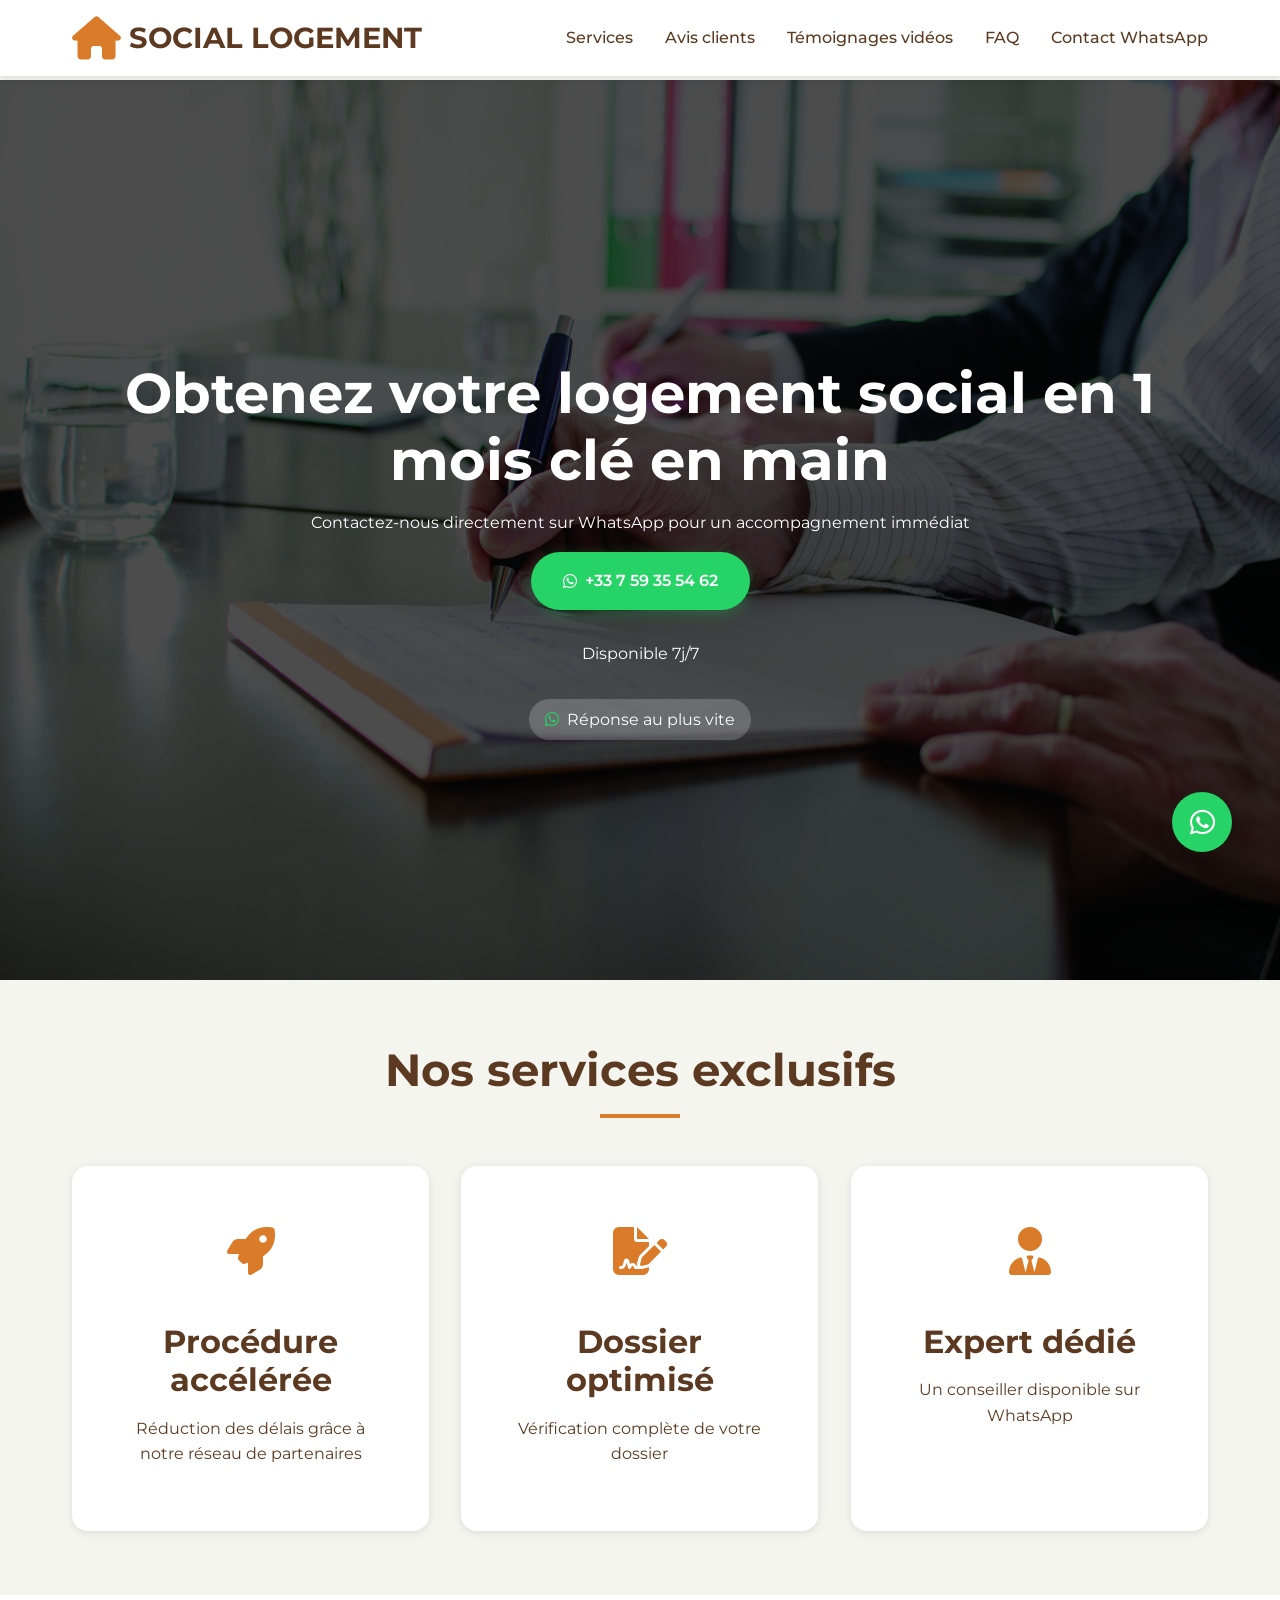
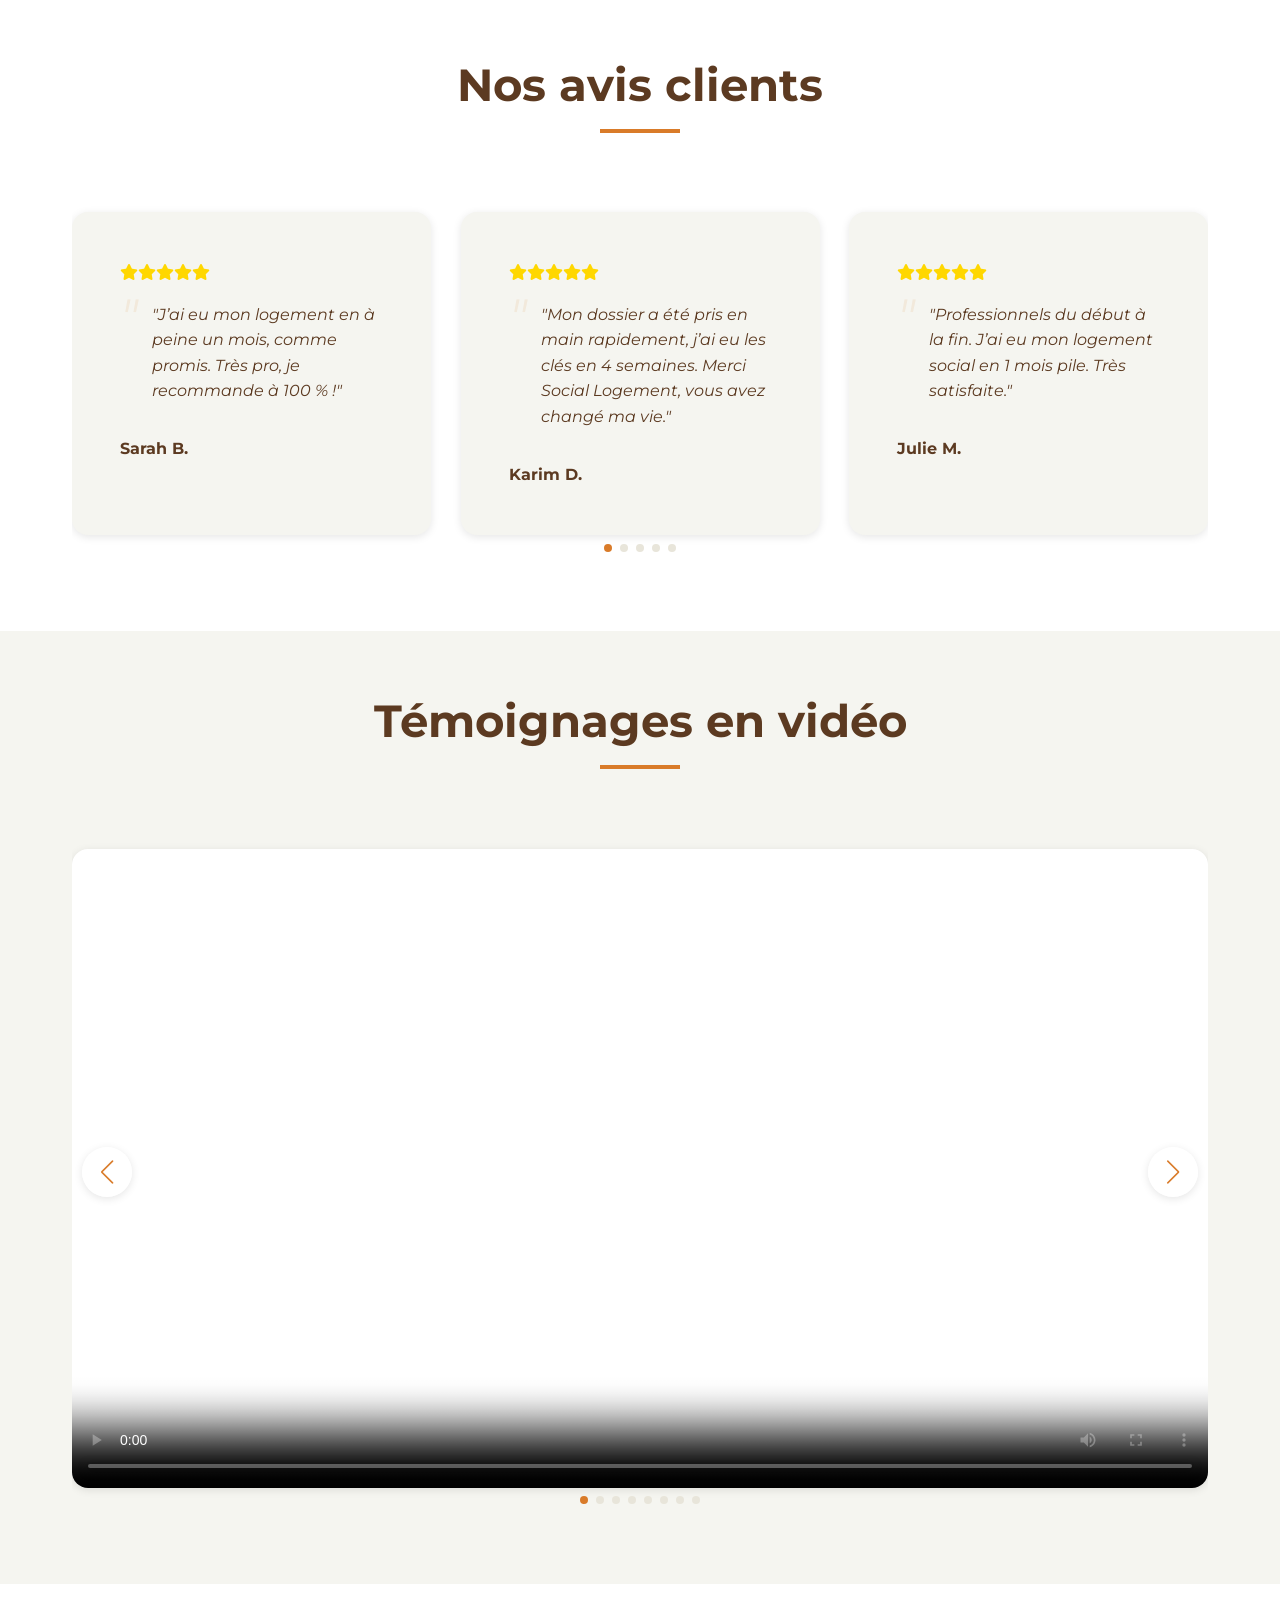
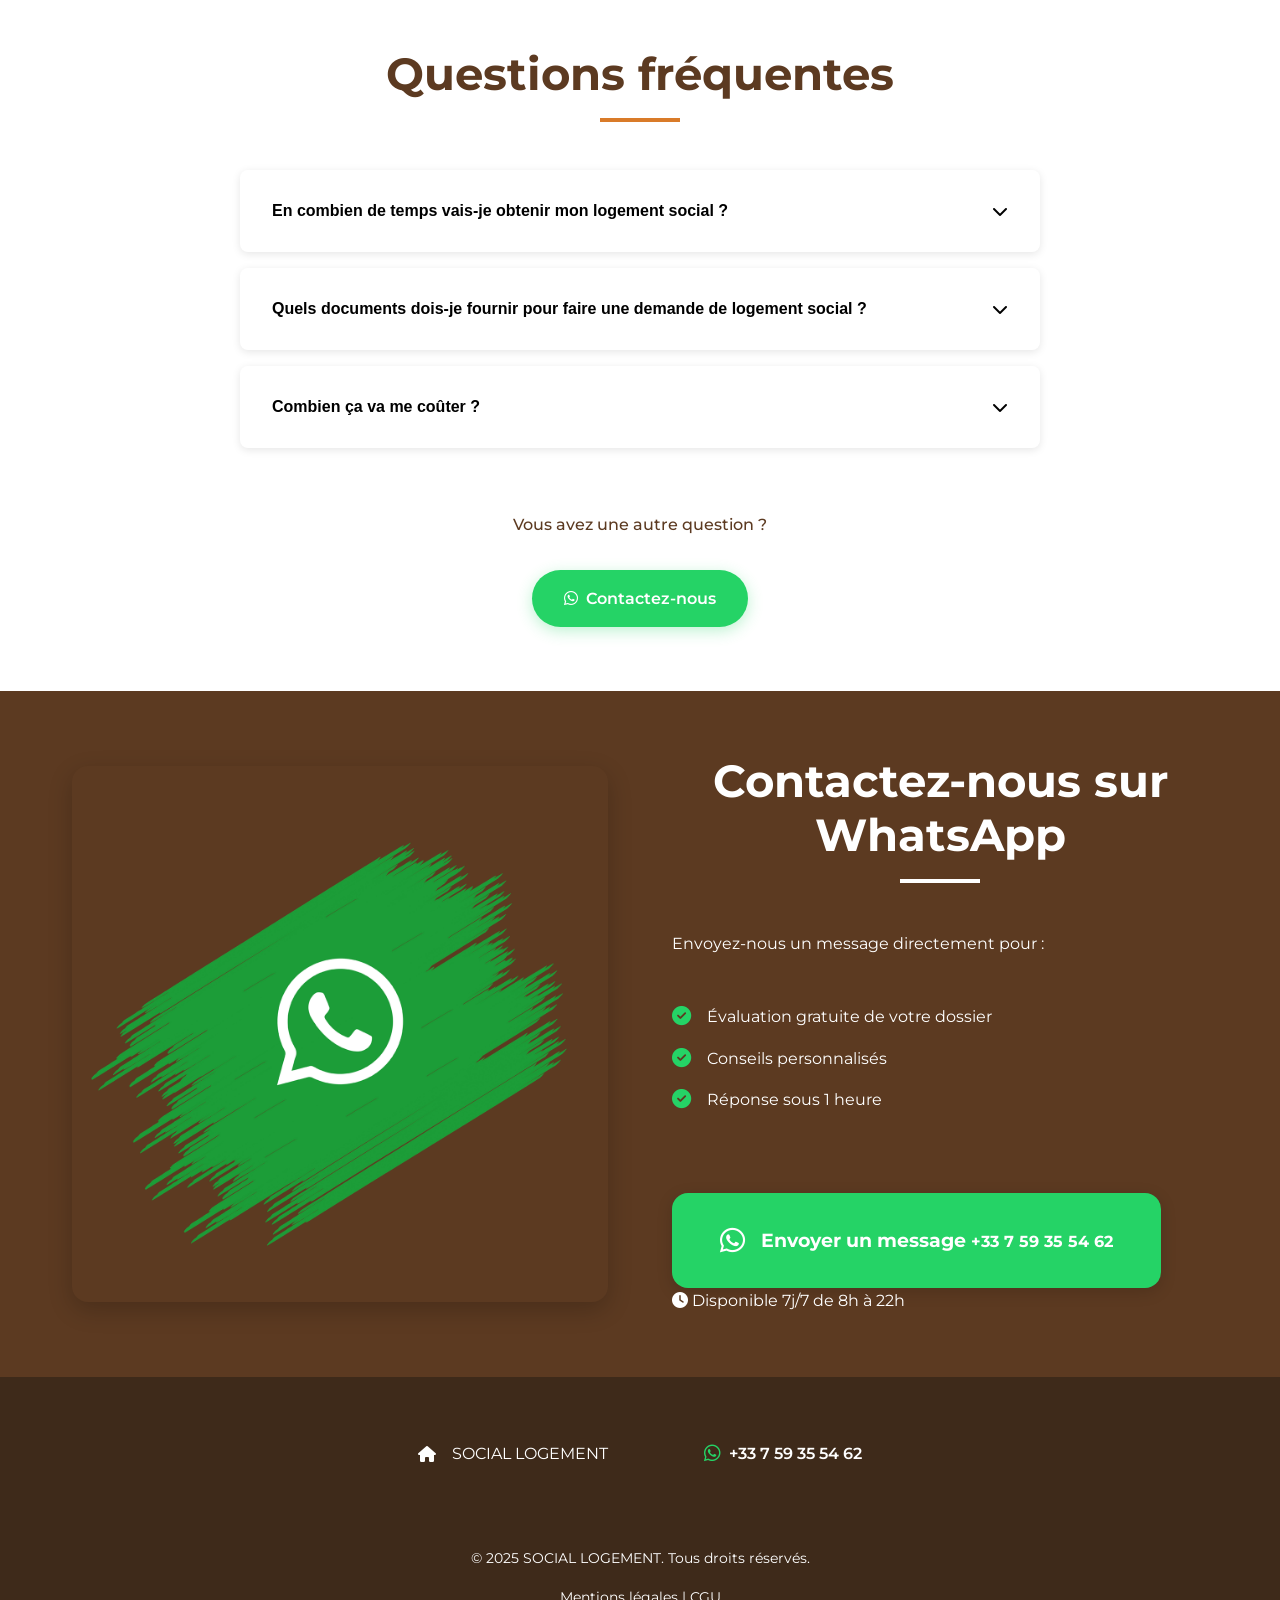
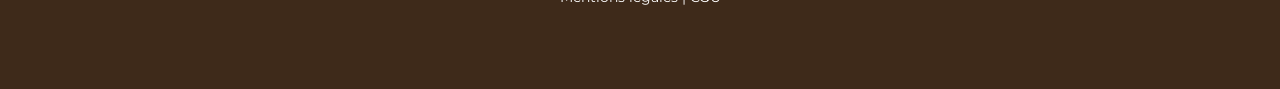
==== commit 48ccbd9e: "index" ====
--- a/index.html
+++ b/index.html
@@ -9,7 +9,7 @@
     <link href="https://fonts.googleapis.com/css2?family=Montserrat:wght@400;500;600;700&display=swap" rel="stylesheet">
     <link rel="stylesheet" href="https://cdn.jsdelivr.net/npm/swiper@11/swiper-bundle.min.css"/>
     <link rel="stylesheet" href="css/style.css">
-    <link rel="icon" href="favicon.ico" type="image/x-icon">
+    <link rel="icon" href="/assets/favicon.ico" type="image/x-icon">
 </head>
 <body>
     <!-- Header Fixé -->
@@ -18,6 +18,7 @@
             <nav class="navbar">
                 <a href="#" class="logo">
                     <i class="fas fa-home"></i>
+                    <span>SOCIAL LOGEMENT</span>
                 </a>
                 <button class="menu-toggle" aria-label="Menu mobile">
                     <i class="fas fa-bars"></i>
